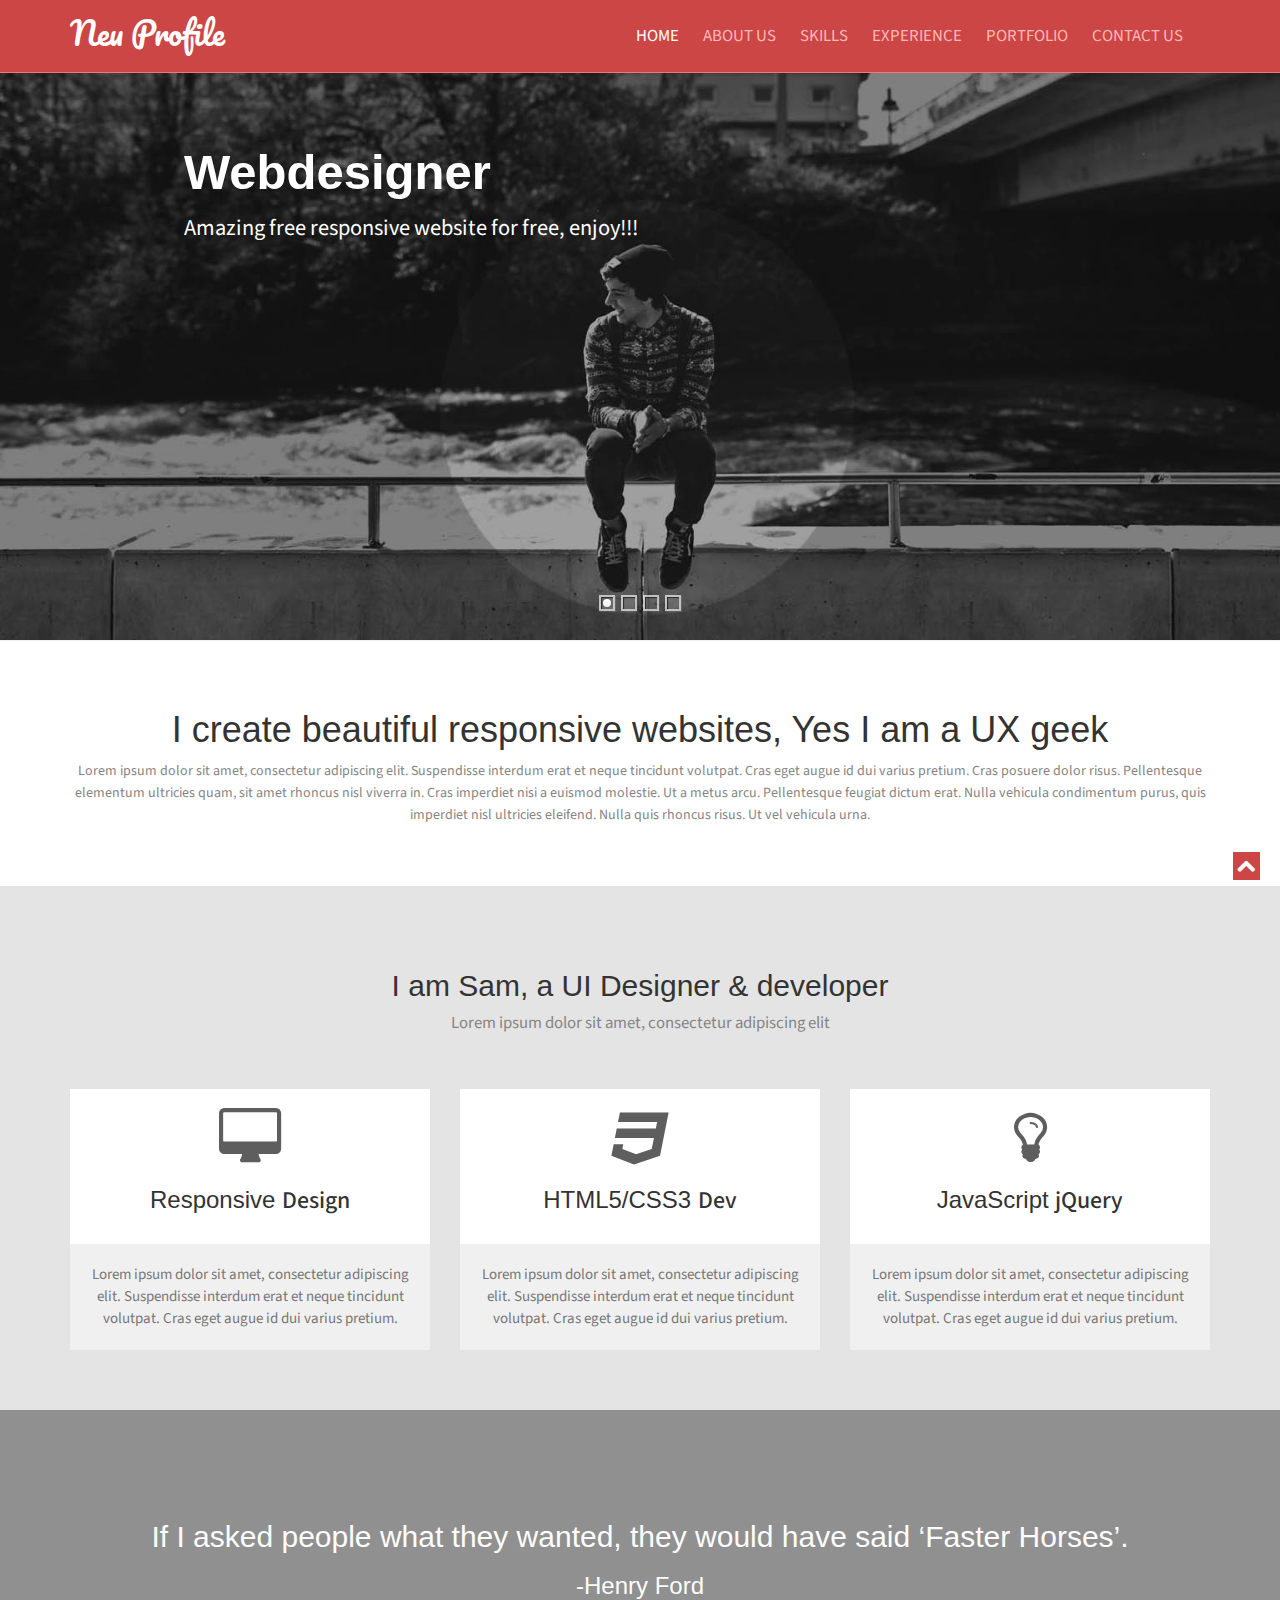
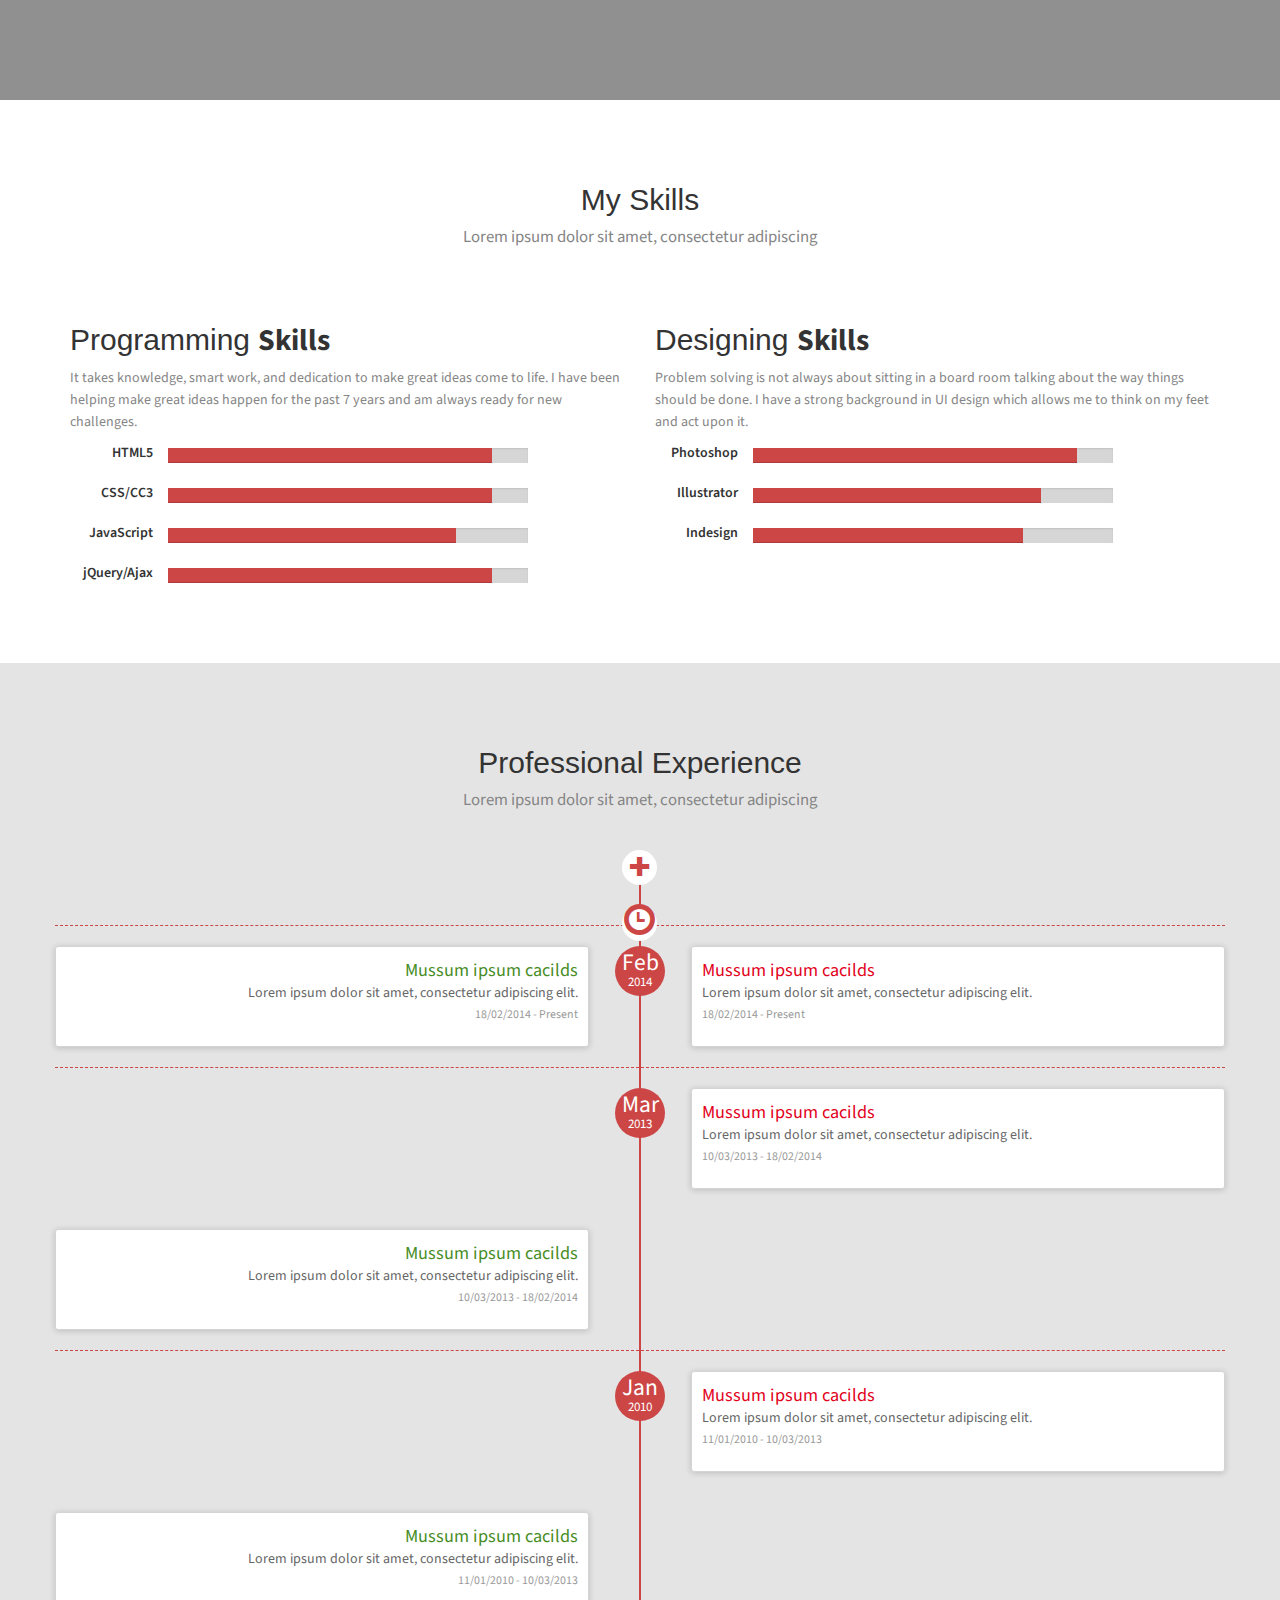
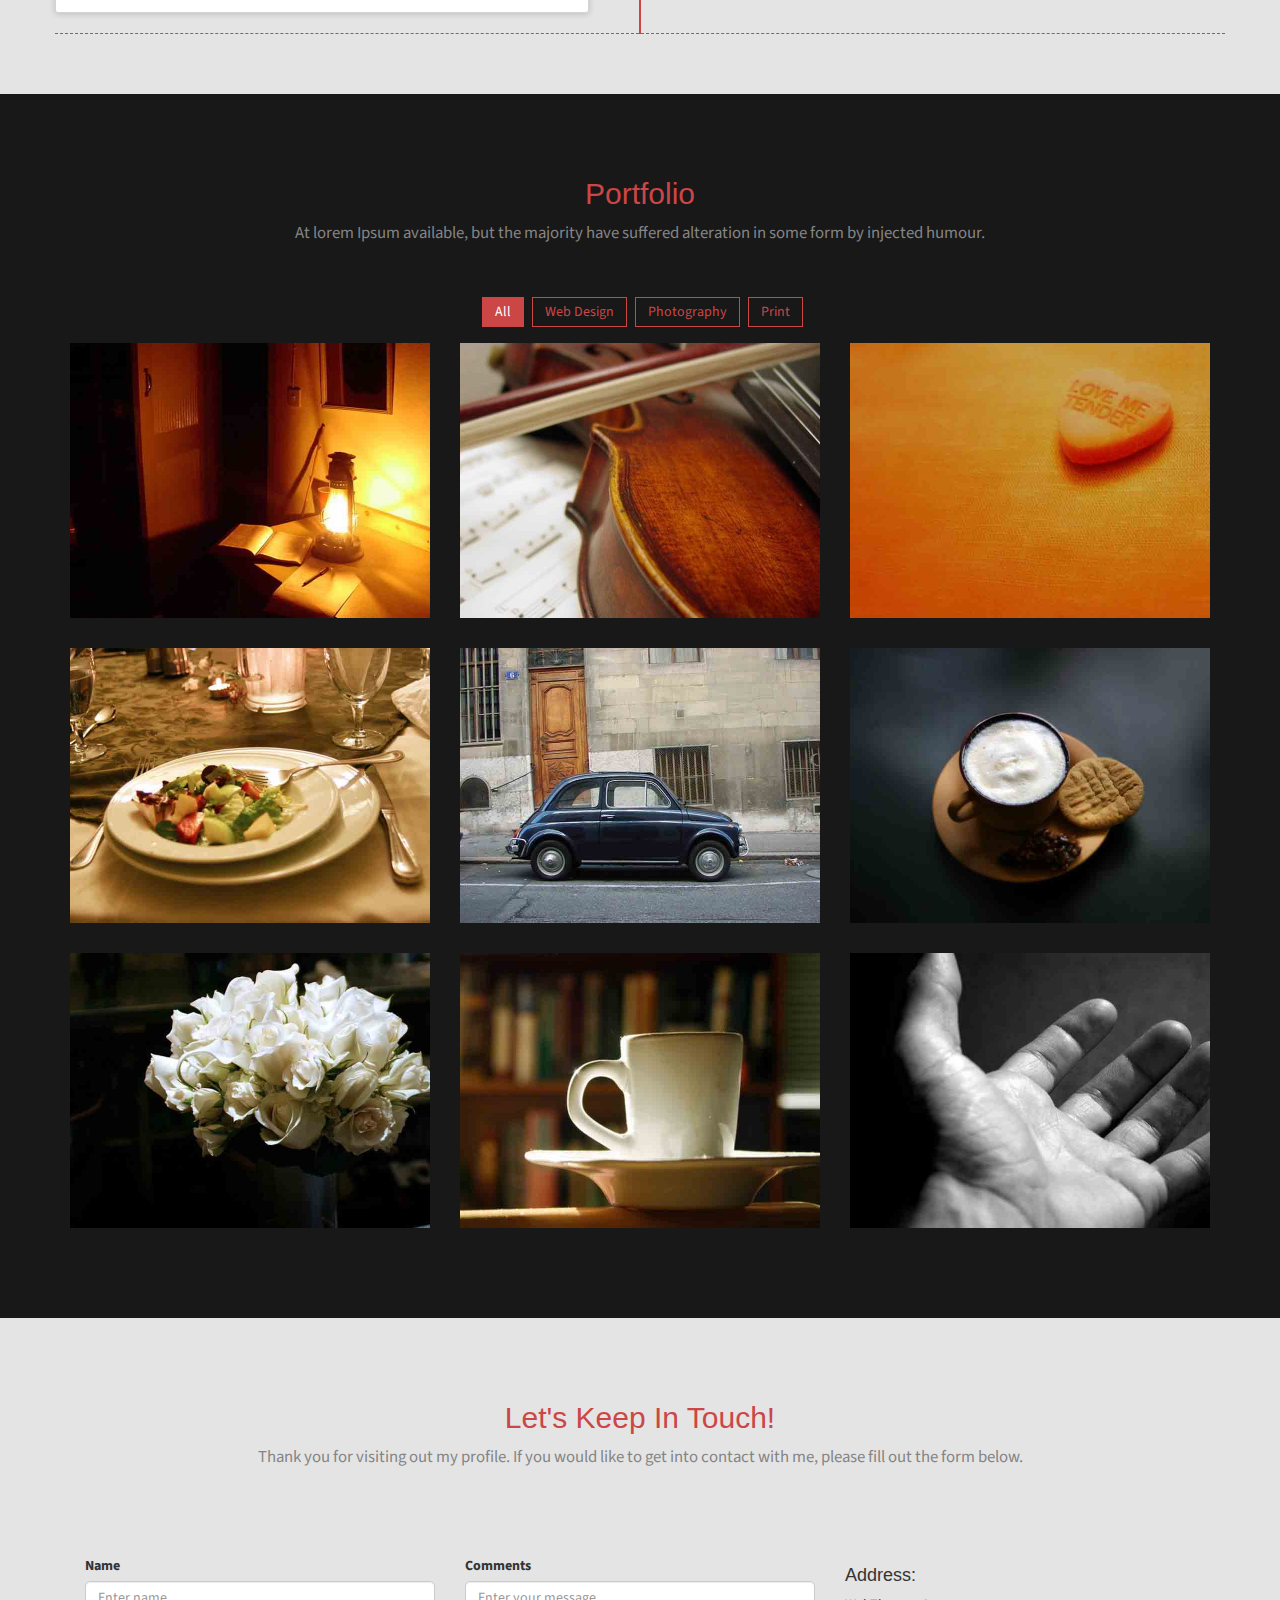
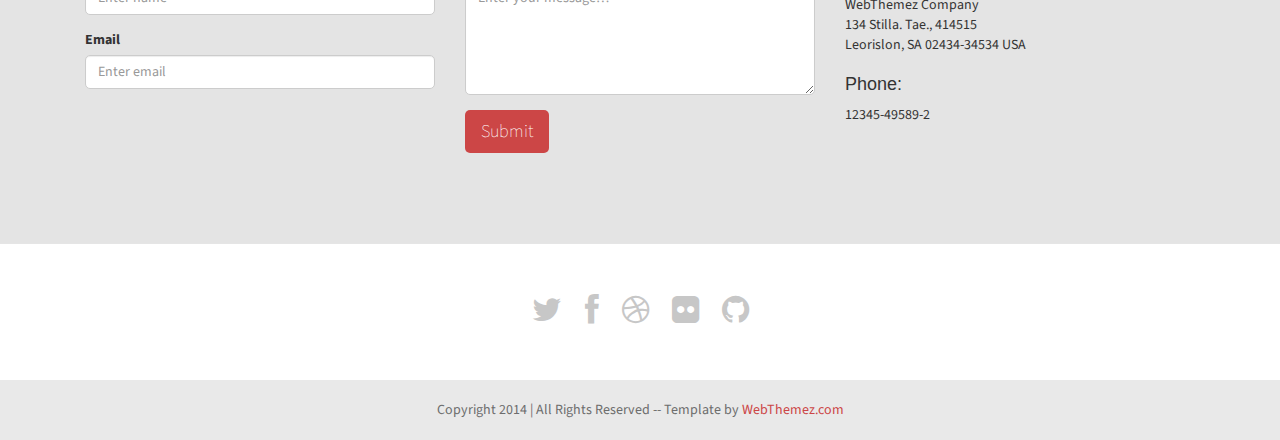
==== index.html @ 1afbc5fb "Initial Commit" ====
<!doctype html>
<!--[if IE 7 ]>    <html lang="en-gb" class="isie ie7 oldie no-js"> <![endif]-->
<!--[if IE 8 ]>    <html lang="en-gb" class="isie ie8 oldie no-js"> <![endif]-->
<!--[if IE 9 ]>    <html lang="en-gb" class="isie ie9 no-js"> <![endif]-->
<!--[if (gt IE 9)|!(IE)]><!-->
<html lang="en-gb" class="no-js">
<!--<![endif]-->
<head>
    <meta charset="utf-8">
    <meta name="viewport" content="width=device-width, initial-scale=1, maximum-scale=1">
    <!--[if lt IE 9]> 
    <meta http-equiv="X-UA-Compatible" content="IE=edge,chrome=1">
    <![endif]-->
    <title>Neu Profile - Single page website</title>
    <meta name="description" content="">
    <meta name="author" content="WebThemez">
    <!--[if lt IE 9]>
        <script src="http://html5shim.googlecode.com/svn/trunk/html5.js"></script>
    <![endif]-->
    <!--[if lte IE 8]>
		<script type="text/javascript" src="http://explorercanvas.googlecode.com/svn/trunk/excanvas.js"></script>
	<![endif]-->
    <link rel="stylesheet" href="css/bootstrap.min.css" />
    <link rel="stylesheet" type="text/css" href="css/isotope.css" media="screen" />
    <link rel="stylesheet" href="js/fancybox/jquery.fancybox.css" type="text/css" media="screen" />
    <link rel="stylesheet" type="text/css" href="css/da-slider.css" />
    <!-- Owl Carousel Assets -->
    <link href="js/owl-carousel/owl.carousel.css" rel="stylesheet">
    <link rel="stylesheet" href="css/styles.css" />
    <!-- Font Awesome -->
    <link href="font/css/font-awesome.min.css" rel="stylesheet">
</head>

<body>
    <header class="header">
        <div class="container">
            <nav class="navbar navbar-inverse" role="navigation">
                <div class="navbar-header">
                    <button type="button" id="nav-toggle" class="navbar-toggle" data-toggle="collapse" data-target="#main-nav">
                        <span class="sr-only">Toggle navigation</span>
                        <span class="icon-bar"></span>
                        <span class="icon-bar"></span>
                        <span class="icon-bar"></span>
                    </button>
                    <a href="#" class="navbar-brand scroll-top logo"><b>Neu Profile</b></a>
                </div>
                <!--/.navbar-header-->
                <div id="main-nav" class="collapse navbar-collapse">
                    <ul class="nav navbar-nav" id="mainNav">
                        <li class="active"><a href="#home" class="scroll-link">Home</a></li>
                        <li><a href="#aboutUs" class="scroll-link">About Us</a></li>
                        <li><a href="#skills" class="scroll-link">Skills</a></li>
                        <li><a href="#experience" class="scroll-link">Experience</a></li>
                        <li><a href="#portfolio" class="scroll-link">Portfolio</a></li>
                        <li><a href="#contactUs" class="scroll-link">Contact Us</a></li>
                    </ul>
                </div>
                <!--/.navbar-collapse-->
            </nav>
            <!--/.navbar-->
        </div>
        <!--/.container-->
    </header>
    <!--/.header-->
    <div id="#top"></div>
    <section id="home">
        <div class="banner-container">
            <img src="images/banner-bg.jpg" alt="banner" />
            <div class="container banner-content">
                <div id="da-slider" class="da-slider">
                    <div class="da-slide">
                        <h2>Webdesigner</h2>
                        <p>Amazing free responsive website for free, enjoy!!!</p>
                        <div class="da-img"></div>
                    </div>
                    <div class="da-slide">
                        <h2>UX/UI Developer</h2>
                        <p>I develop website using Bootstrap front-end framework..</p>
                        <div class="da-img"></div>
                    </div>
                    <div class="da-slide">
                        <h2>HTML5/CSS3</h2>
                        <p>HTML5 is a markup language used for structuring and presenting Web.</p>
                        <div class="da-img"></div>
                    </div>
                    <div class="da-slide">
                        <h2>JavaScript/jQuery</h2>
                        <p>jQuery: Write Less, Do More...</p>
                        <div class="da-img"></div>
                    </div>
				<!--  <nav class="da-arrows">
                        <span class="da-arrows-prev"></span>
                        <span class="da-arrows-next"></span>
                    </nav> -->
                </div>
            </div>
        </div>
    </section>
    <section id="introText">
        <div class="container">
            <div class="text-center">
            <h1>I create beautiful responsive websites, Yes I am a UX geek</h1>
              <p>Lorem ipsum dolor sit amet, consectetur adipiscing elit. Suspendisse interdum erat et neque tincidunt volutpat. Cras eget augue id dui varius pretium. Cras posuere dolor risus. Pellentesque elementum ultricies quam, sit amet rhoncus nisl viverra in. Cras imperdiet nisi a euismod molestie. Ut a metus arcu. Pellentesque feugiat dictum erat. Nulla vehicula condimentum purus, quis imperdiet nisl ultricies eleifend. Nulla quis rhoncus risus. Ut vel vehicula urna.</p>
            </div>
        </div>

    </section>
    <!--About-->
    <section id="aboutUs" class="secPad">
        <div class="container">
            <div class="heading text-center">
                <!-- Heading -->
                <h2>I am Sam, a UI Designer & developer</h2>
                <p>Lorem ipsum dolor sit amet, consectetur adipiscing elit</p>
            </div>
            <div class="row">
                <!-- item -->
                <div class="col-md-4 text-center tileBox">
                   <div class="txtHead"> <i class="fa fa-desktop"></i>
                    <h3>Responsive <span class="id-color">Design</span></h3></div>
                    <p>Lorem ipsum dolor sit amet, consectetur adipiscing elit. Suspendisse interdum erat et neque tincidunt volutpat. Cras eget augue id dui varius pretium.</p>
                </div>
                <!-- end: -->

                <!-- item -->
                <div class="col-md-4 text-center tileBox">
                    <div class="txtHead"><i class="fa fa-css3"></i>
                    <h3>HTML5/CSS3 <span class="id-color">Dev</span></h3></div>
                    <p>Lorem ipsum dolor sit amet, consectetur adipiscing elit. Suspendisse interdum erat et neque tincidunt volutpat. Cras eget augue id dui varius pretium.</p>
                </div>
                <!-- end: -->

                <!-- item -->
                <div class="col-md-4 text-center tileBox">
                    <div class="txtHead"><i class="fa fa-lightbulb-o"></i>
                    <h3>JavaScript <span class="id-color">jQuery</span></h3></div>
                    <p>Lorem ipsum dolor sit amet, consectetur adipiscing elit. Suspendisse interdum erat et neque tincidunt volutpat. Cras eget augue id dui varius pretium.</p>
                </div>
                <!-- end: -->
            </div>
        </div>
    </section>
    <!--Quote-->
    <section id="quote" class="bg-parlex">
        <div class="parlex-back">
            <div class="container secPad text-center">
				<h2>If I asked people what they wanted, they would have said ‘Faster Horses’.</h2><h3>-Henry Ford</h3>
            </div>
            <!--/.container-->
        </div>
    </section>
    
    <!--Skills-->
    <section id="skills" class="secPad white">
    	<div class="container">
        <div class="heading text-center">
                <!-- Heading -->
                <h2>My Skills</h2>
                <p>Lorem ipsum dolor sit amet, consectetur adipiscing</p>
            </div>
        	<div class="row">
                <div class="col-sm-6">
                    <h2>Programming <strong>Skills</strong></h2>
                    <p class="mrgBtm20">
                        It takes knowledge, smart work, and dedication to make great ideas come to life. I have been helping make great ideas happen for the past 7 years and am always ready for new challenges.
                
                    </p>
                    <div class="row">
                        <div class="col-md-2 skilltitle">HTML5</div>
                        <div class="col-md-8">
                            <div class="progress">
                                <div class="progress-bar" role="progressbar" aria-valuenow="90" aria-valuemin="0" aria-valuemax="100" style="width: 90%;">
                                    <span class="sr-only">90% Complete</span>
                                </div>
                            </div>
                        </div>
                    </div>
                    <div class="row">
                        <div class="col-md-2 skilltitle">CSS/CC3</div>
                        <div class="col-md-8">
                            <div class="progress">
                                <div class="progress-bar" role="progressbar" aria-valuenow="90" aria-valuemin="0" aria-valuemax="100" style="width: 90%;">
                                    <span class="sr-only">90% Complete</span>
                                </div>
                            </div>
                        </div>
                    </div>
                    <div class="row">
                        <div class="col-md-2 skilltitle">JavaScript</div>
                        <div class="col-md-8">
                            <div class="progress">
                                <div class="progress-bar" role="progressbar" aria-valuenow="80" aria-valuemin="0" aria-valuemax="100" style="width: 80%;">
                                    <span class="sr-only">80% Complete</span>
                                </div>
                            </div>
                        </div>
                    </div>
                    <div class="row">
                        <div class="col-md-2 skilltitle">jQuery/Ajax</div>
                        <div class="col-md-8">
                            <div class="progress">
                                <div class="progress-bar" role="progressbar" aria-valuenow="90" aria-valuemin="0" aria-valuemax="100" style="width: 90%;">
                                    <span class="sr-only">90% Complete</span>
                                </div>
                            </div>
                        </div>
                    </div>      
                </div>
                <div class="col-sm-6">
                    <h2>Designing <strong>Skills</strong></h2>
                    <p class="mrgBtm20">
                        Problem solving is not always about sitting in a board room talking about the way things should be done. I have a strong background in UI design which allows me to think on my feet and act upon it.
                
                    </p>
                    <div class="row">
                        <div class="col-md-2 skilltitle">Photoshop</div>
                        <div class="col-md-8">
                            <div class="progress">
                                <div class="progress-bar" role="progressbar" aria-valuenow="90" aria-valuemin="0" aria-valuemax="100" style="width: 90%;">
                                    <span class="sr-only">90% Complete</span>
                                </div>
                            </div>
                        </div>
                    </div>
                    <div class="row">
                        <div class="col-md-2 skilltitle">Illustrator</div>
                        <div class="col-md-8">
                            <div class="progress">
                                <div class="progress-bar" role="progressbar" aria-valuenow="80" aria-valuemin="0" aria-valuemax="100" style="width: 80%;">
                                    <span class="sr-only">80% Complete</span>
                                </div>
                            </div>
                        </div>
                    </div>
                    <div class="row">
                        <div class="col-md-2 skilltitle">Indesign</div>
                        <div class="col-md-8">
                            <div class="progress">
                                <div class="progress-bar" role="progressbar" aria-valuenow="75" aria-valuemin="0" aria-valuemax="100" style="width: 75%;">
                                    <span class="sr-only">75% Complete</span>
                                </div>
                            </div>
                        </div>
                    </div>
                </div>
            </div>
        </div>        
    </section>
    
    <!--Experience-->
    <section id="experience" class="secPad">
    	<div class="container">     
           <div class="heading text-center">
                <!-- Heading -->
                <h2>Professional Experience</h2>
                <p>Lorem ipsum dolor sit amet, consectetur adipiscing</p>
            </div>
        <div id="timeline"><div class="row timeline-movement timeline-movement-top">
        <div class="timeline-badge timeline-future-movement">
            <a href="#">
                <span class="glyphicon glyphicon-plus"></span>
            </a>
        </div>
        <div class="timeline-badge timeline-filter-movement">
            <a href="#">
                <span class="glyphicon glyphicon-time"></span>
            </a>
        </div>
    
    </div>
    <div class="row timeline-movement">
    
        <div class="timeline-badge">
            <span class="timeline-balloon-date-day">Feb</span>
            <span class="timeline-balloon-date-month">2014</span>
        </div>
    
    
        <div class="col-sm-6  timeline-item">
            <div class="row">
                <div class="col-sm-11">
                    <div class="timeline-panel credits">
                        <ul class="timeline-panel-ul">
                            <li><span class="importo">Mussum ipsum cacilds</span></li>
                            <li><span class="causale">Lorem ipsum dolor sit amet, consectetur adipiscing elit. </span> </li>
                            <li><p><small class="text-muted"> 18/02/2014 - Present</small></p> </li>
                        </ul>
                    </div>
    
                </div>
            </div>
        </div>
    
        <div class="col-sm-6  timeline-item">
            <div class="row">
                <div class="col-sm-offset-1 col-sm-11">
                    <div class="timeline-panel debits">
                        <ul class="timeline-panel-ul">
                            <li><span class="importo">Mussum ipsum cacilds</span></li>
                            <li><span class="causale">Lorem ipsum dolor sit amet, consectetur adipiscing elit. </span> </li>
                            <li><p><small class="text-muted"> 18/02/2014 - Present</small></p> </li>
                        </ul>
                    </div>
    
                </div>
            </div>
        </div>
    </div>
    
    <!--due -->
    
    <div class="row timeline-movement">
    
    
        <div class="timeline-badge">
            <span class="timeline-balloon-date-day">Mar</span>
            <span class="timeline-balloon-date-month">2013</span>
        </div>
    
        <div class="col-sm-offset-6 col-sm-6  timeline-item">
            <div class="row">
                <div class="col-sm-offset-1 col-sm-11">
                    <div class="timeline-panel debits">
                        <ul class="timeline-panel-ul">
                            <li><span class="importo">Mussum ipsum cacilds</span></li>
                            <li><span class="causale">Lorem ipsum dolor sit amet, consectetur adipiscing elit. </span> </li>
                            <li><p><small class="text-muted"> 10/03/2013 - 18/02/2014</small></p> </li>
                        </ul>
                    </div>
    
                </div>
            </div>
        </div>
    
        <div class="col-sm-6  timeline-item">
            <div class="row">
                <div class="col-sm-11">
                    <div class="timeline-panel credits">
                        <ul class="timeline-panel-ul">
                            <li><span class="importo">Mussum ipsum cacilds</span></li>
                            <li><span class="causale">Lorem ipsum dolor sit amet, consectetur adipiscing elit. </span> </li>
                            <li><p><small class="text-muted"> 10/03/2013 - 18/02/2014</small></p> </li>
                        </ul>
                    </div>
    
                </div>
            </div>
        </div>
    
    
    </div>
    <div class="row timeline-movement">
    
    
        <div class="timeline-badge">
            <span class="timeline-balloon-date-day">Jan</span>
            <span class="timeline-balloon-date-month">2010</span>
        </div>
    
        <div class="col-sm-offset-6 col-sm-6  timeline-item">
            <div class="row">
                <div class="col-sm-offset-1 col-sm-11">
                    <div class="timeline-panel debits">
                        <ul class="timeline-panel-ul">
                            <li><span class="importo">Mussum ipsum cacilds</span></li>
                            <li><span class="causale">Lorem ipsum dolor sit amet, consectetur adipiscing elit. </span> </li>
                            <li><p><small class="text-muted"> 11/01/2010 - 10/03/2013</small></p> </li>
                        </ul>
                    </div>
    
                </div>
            </div>
        </div>
    
        <div class="col-sm-6  timeline-item">
            <div class="row">
                <div class="col-sm-11">
                    <div class="timeline-panel credits">
                        <ul class="timeline-panel-ul">
                            <li><span class="importo">Mussum ipsum cacilds</span></li>
                            <li><span class="causale">Lorem ipsum dolor sit amet, consectetur adipiscing elit. </span> </li>
                            <li><p><small class="text-muted"> 11/01/2010 - 10/03/2013</small></p> </li>
                        </ul>
                    </div>
    
                </div>
            </div>
        </div>
    
    
    </div>
    </div>
    </div>
    
    </section>
    
  
   <!--Portfolio-->
    <section id="portfolio" class="page-section section appear clearfix secPad">
        <div class="container">

            <div class="heading text-center">
                <!-- Heading -->
                <h2>Portfolio</h2>
                <p>At lorem Ipsum available, but the majority have suffered alteration in some form by injected humour.</p>
            </div>

            <div class="row">
                <nav id="filter" class="col-md-12 text-center">
                    <ul>
                        <li><a href="#" class="current btn-theme btn-small" data-filter="*">All</a></li>
                        <li><a href="#" class="btn-theme btn-small" data-filter=".webdesign">Web Design</a></li>
                        <li><a href="#" class="btn-theme btn-small" data-filter=".photography">Photography</a></li>
                        <li><a href="#" class="btn-theme btn-small" data-filter=".print">Print</a></li>
                    </ul>
                </nav>
                <div class="col-md-12">
                    <div class="row">
                        <div class="portfolio-items isotopeWrapper clearfix" id="3">

                            <article class="col-sm-4 isotopeItem webdesign">
                                <div class="portfolio-item">
                                    <img src="images/portfolio/img1.jpg" alt="" />
                                    <div class="portfolio-desc align-center">
                                        <div class="folio-info">
                                            <a href="images/portfolio/img1.jpg" class="fancybox">
                                                <h5>Project Name</h5>
                                                <i class="fa fa-arrows-alt fa-2x"></i></a>
                                        </div>
                                    </div>
                                </div>
                            </article>

                            <article class="col-sm-4 isotopeItem photography">
                                <div class="portfolio-item">
                                    <img src="images/portfolio/img2.jpg" alt="" />
                                    <div class="portfolio-desc align-center">
                                        <div class="folio-info">
                                            <a href="images/portfolio/img2.jpg" class="fancybox">
                                                <h5>Project Name</h5>
                                                <i class="fa fa-arrows-alt fa-2x"></i></a>
                                        </div>
                                    </div>
                                </div>
                            </article>


                            <article class="col-sm-4 isotopeItem photography">
                                <div class="portfolio-item">
                                    <img src="images/portfolio/img3.jpg" alt="" />
                                    <div class="portfolio-desc align-center">
                                        <div class="folio-info">
                                            <a href="images/portfolio/img3.jpg" class="fancybox">
                                                <h5>Project Name</h5>
                                                <i class="fa fa-arrows-alt fa-2x"></i></a>
                                        </div>
                                    </div>
                                </div>
                            </article>

                            <article class="col-sm-4 isotopeItem print">
                                <div class="portfolio-item">
                                    <img src="images/portfolio/img4.jpg" alt="" />
                                    <div class="portfolio-desc align-center">
                                        <div class="folio-info">
                                            <a href="images/portfolio/img4.jpg" class="fancybox">
                                                <h5>Project Name</h5>
                                                <i class="fa fa-arrows-alt fa-2x"></i></a>
                                        </div>
                                    </div>
                                </div>
                            </article>

                            <article class="col-sm-4 isotopeItem photography">
                                <div class="portfolio-item">
                                    <img src="images/portfolio/img5.jpg" alt="" />
                                    <div class="portfolio-desc align-center">
                                        <div class="folio-info">
                                            <a href="images/portfolio/img5.jpg" class="fancybox">
                                                <h5>Project Name</h5>
                                                <i class="fa fa-arrows-alt fa-2x"></i></a>
                                        </div>
                                    </div>
                                </div>
                            </article>

                            <article class="col-sm-4 isotopeItem webdesign">
                                <div class="portfolio-item">
                                    <img src="images/portfolio/img6.jpg" alt="" />
                                    <div class="portfolio-desc align-center">
                                        <div class="folio-info">
                                            <a href="images/portfolio/img6.jpg" class="fancybox">
                                                <h5>Project Name</h5>
                                                <i class="fa fa-arrows-alt fa-2x"></i></a>
                                        </div>
                                    </div>
                                </div>
                            </article>

                            <article class="col-sm-4 isotopeItem print">
                                <div class="portfolio-item">
                                    <img src="images/portfolio/img7.jpg" alt="" />
                                    <div class="portfolio-desc align-center">
                                        <div class="folio-info">
                                            <a href="images/portfolio/img7.jpg" class="fancybox">
                                                <h5>Project Name</h5>
                                                <i class="fa fa-arrows-alt fa-2x"></i></a>
                                        </div>
                                    </div>
                                </div>
                            </article>

                            <article class="col-sm-4 isotopeItem photography">
                                <div class="portfolio-item">
                                    <img src="images/portfolio/img8.jpg" alt="" />
                                    <div class="portfolio-desc align-center">
                                        <div class="folio-info">
                                            <a href="images/portfolio/img8.jpg" class="fancybox">
                                                <h5>Project Name</h5>
                                                <i class="fa fa-arrows-alt fa-2x"></i></a>
                                        </div>
                                    </div>
                                </div>
                            </article>

                            <article class="col-sm-4 isotopeItem print">
                                <div class="portfolio-item">
                                    <img src="images/portfolio/img9.jpg" alt="" />
                                    <div class="portfolio-desc align-center">
                                        <div class="folio-info">
                                            <a href="images/portfolio/img9.jpg" class="fancybox">
                                                <h5>Project Name</h5>
                                                <i class="fa fa-arrows-alt fa-2x"></i></a>
                                        </div>
                                    </div>
                                </div>
                            </article>
                        </div>

                    </div>


                </div>
            </div>

        </div>
    </section>

	<!--Contact -->
    <section id="contactUs" class="page-section secPad">
        <div class="container">

            <div class="row">
                <div class="heading text-center">
                    <!-- Heading -->
                    <h2>Let's Keep In Touch!</h2>
                    <p>Thank you for visiting out my profile. If you would like to get into contact with me, please fill out the form below.</p>
                </div>
            </div>

            <div class="row mrgn30">

                <form method="post" action="" id="contactfrm" role="form">

                    <div class="col-sm-4">
                        <div class="form-group">
                            <label for="name">Name</label>
                            <input type="text" class="form-control" name="name" id="name" placeholder="Enter name" title="Please enter your name (at least 2 characters)">
                        </div>
                        <div class="form-group">
                            <label for="email">Email</label>
                            <input type="email" class="form-control" name="email" id="email" placeholder="Enter email" title="Please enter a valid email address">
                        </div>
                    </div>
                    <div class="col-sm-4">
                        <div class="form-group">
                            <label for="comments">Comments</label>
                            <textarea name="comment" class="form-control" id="comments" cols="3" rows="5" placeholder="Enter your message…" title="Please enter your message (at least 10 characters)"></textarea>
                        </div>
                        <button name="submit" type="submit" class="btn btn-lg btn-primary" id="submit">Submit</button>
                        <div class="result"></div>
                    </div>
                </form>
                <div class="col-sm-4">
                    <h4>Address:</h4>
                    <address>
                        WebThemez Company<br>
                        134 Stilla. Tae., 414515<br>
                        Leorislon, SA 02434-34534 USA
                        <br>
                    </address>
                    <h4>Phone:</h4>
                    <address>
                        12345-49589-2<br>
                    </address>
                </div>
            </div>
        </div>
        <!--/.container-->
    </section>
    <footer>
        <div class="container">
            <div class="social text-center">
                <a href="#"><i class="fa fa-twitter"></i></a>
                <a href="#"><i class="fa fa-facebook"></i></a>
                <a href="#"><i class="fa fa-dribbble"></i></a>
                <a href="#"><i class="fa fa-flickr"></i></a>
                <a href="#"><i class="fa fa-github"></i></a>
            </div>

            <div class="clear"></div>
            <!--CLEAR FLOATS-->
        </div>
    </footer>
    <!--/.page-section-->
    <section class="copyright">
        <div class="container">
            <div class="row">
                <div class="col-sm-12 text-center">
                    Copyright 2014 | All Rights Reserved  -- Template by <a href="http://webThemez.com">WebThemez.com</a>
                </div>
            </div>
            <!-- / .row -->
        </div>
    </section>
    <a href="#top" class="topHome"><i class="fa fa-chevron-up fa-2x"></i></a>

    <!--[if lte IE 8]><script src="//ajax.googleapis.com/ajax/libs/jquery/1.11.0/jquery.min.js"></script><![endif]-->
    <script src="js/modernizr-latest.js"></script>
    <script src="js/jquery-1.8.2.min.js" type="text/javascript"></script>
    <script src="js/bootstrap.min.js" type="text/javascript"></script>
    <script src="js/jquery.isotope.min.js" type="text/javascript"></script>
    <script src="js/fancybox/jquery.fancybox.pack.js" type="text/javascript"></script>
    <script src="js/jquery.nav.js" type="text/javascript"></script>
    <script src="js/jquery.cslider.js" type="text/javascript"></script>
    <script src="js/custom.js" type="text/javascript"></script>
    <script src="js/owl-carousel/owl.carousel.js"></script>
</body>
</html>
---- css/isotope.css ----
/* Start: Recommended Isotope styles */

/**** Isotope Filtering ****/

.isotope-item {
  z-index: 2;
}

.isotope-hidden.isotope-item {
  pointer-events: none;
  z-index: 1;
}

/**** Isotope CSS3 transitions ****/

.isotope,
.isotope .isotope-item {
  -webkit-transition-duration: 0.8s;
     -moz-transition-duration: 0.8s;
      -ms-transition-duration: 0.8s;
       -o-transition-duration: 0.8s;
          transition-duration: 0.8s;
}

.isotope {
  -webkit-transition-property: height, width;
     -moz-transition-property: height, width;
      -ms-transition-property: height, width;
       -o-transition-property: height, width;
          transition-property: height, width;
}

.isotope .isotope-item {
  -webkit-transition-property: -webkit-transform, opacity;
     -moz-transition-property:    -moz-transform, opacity;
      -ms-transition-property:     -ms-transform, opacity;
       -o-transition-property:         top, left, opacity;
          transition-property:         transform, opacity;
}

/**** disabling Isotope CSS3 transitions ****/

.isotope.no-transition,
.isotope.no-transition .isotope-item,
.isotope .isotope-item.no-transition {
  -webkit-transition-duration: 0s;
     -moz-transition-duration: 0s;
      -ms-transition-duration: 0s;
       -o-transition-duration: 0s;
          transition-duration: 0s;
}

/* End: Recommended Isotope styles */



/* disable CSS transitions for containers with infinite scrolling*/
.isotope.infinite-scrolling {
  -webkit-transition: none;
     -moz-transition: none;
      -ms-transition: none;
       -o-transition: none;
          transition: none;
}



/**** Isotope styles ****/

/* required for containers to inherit vertical size from window */
/*html,
body {
  height: 100%;
}*/

#container {
  border: 1px solid #666;
  padding: 5px;
  margin-bottom: 20px;
}

.element {
  width: 110px;
  height: 110px;
  margin: 5px;
  float: left;
  overflow: hidden;
  position: relative;
  background: #888;
  color: #222;
  -webkit-border-top-right-radius: 1.2em;
      -moz-border-radius-topright: 1.2em;
          border-top-right-radius: 1.2em;
}

.element.alkali          { background: #F00; background: hsl(   0, 100%, 50%); }
.element.alkaline-earth  { background: #F80; background: hsl(  36, 100%, 50%); }
.element.lanthanoid      { background: #FF0; background: hsl(  72, 100%, 50%); }
.element.actinoid        { background: #0F0; background: hsl( 108, 100%, 50%); }
.element.transition      { background: #0F8; background: hsl( 144, 100%, 50%); }
.element.post-transition { background: #0FF; background: hsl( 180, 100%, 50%); }
.element.metalloid       { background: #08F; background: hsl( 216, 100%, 50%); }
.element.other.nonmetal  { background: #00F; background: hsl( 252, 100%, 50%); }
.element.halogen         { background: #F0F; background: hsl( 288, 100%, 50%); }
.element.noble-gas       { background: #F08; background: hsl( 324, 100%, 50%); }


.element * {
  position: absolute;
  margin: 0;
}

.element .symbol {
  left: 0.2em;
  top: 0.4em;
  font-size: 3.8em;
  line-height: 1.0em;
  color: #FFF;
}
.element.large .symbol {
  font-size: 4.5em;
}

.element.fake .symbol {
  color: #000;
}

.element .name {
  left: 0.5em;
  bottom: 1.6em;
  font-size: 1.05em;
}

.element .weight {
  font-size: 0.9em;
  left: 0.5em;
  bottom: 0.5em;
}

.element .number {
  font-size: 1.25em;
  font-weight: bold;
  color: hsla(0,0%,0%,.5);
  right: 0.5em;
  top: 0.5em;
}

.variable-sizes .element.width2 { width: 230px; }

.variable-sizes .element.height2 { height: 230px; }

.variable-sizes .element.width2.height2 {
  font-size: 2.0em;
}

.element.large,
.variable-sizes .element.large,
.variable-sizes .element.large.width2.height2 {
  font-size: 3.0em;
  width: 350px;
  height: 350px;
  z-index: 100;
}

.clickable .element:hover {
  cursor: pointer;
}

.clickable .element:hover h3 {
  text-shadow:
    0 0 10px white,
    0 0 10px white
  ;
}

.clickable .element:hover h2 {
  color: white;
}
---- css/da-slider.css ----
.da-slider{
	width: 100%;
	min-width: 520px;
	height: 500px;
	position: relative;
	margin: 4% auto;
	overflow: hidden;
	/*background: transparent url(../images/waves.gif) repeat 0% 0%;
	border-top: 8px solid #efc34a;
	border-bottom: 8px solid #efc34a;
	box-shadow: 0px 1px 1px rgba(0,0,0,0.2), 0px -2px 1px #fff;*/ 
	-webkit-transition: background-position 1s ease-out 0.3s;
	-moz-transition: background-position 1s ease-out 0.3s;
	-o-transition: background-position 1s ease-out 0.3s;
	-ms-transition: background-position 1s ease-out 0.3s;
	transition: background-position 1s ease-out 0.3s;
}
.da-slide{
	position: absolute;
	width: 100%;
	height: 100%;
	top: 0px;
	left: 0px; 
	text-align: left;
}
.da-slide-current{
	z-index: 1000;
}
.da-slider-fb .da-slide{
	left: 100%;
}
.da-slider-fb  .da-slide.da-slide-current{
	left: 0px;
}
.da-slide h2,
.da-slide p,
.da-slide .da-link,
.da-slide .da-img{
	position: absolute;
	opacity: 0;
	left: 110%;
}
.da-slider-fb .da-slide h2,
.da-slider-fb .da-slide p,
.da-slider-fb .da-slide .da-link{
	left: 10%;
	opacity: 1;
}
.da-slider-fb .da-slide .da-img{
	left: 60%;
	opacity: 1;
}
.da-slide h2{
	color: #fff;
	font-size: 66px;
	width: 50%;
	top: 60px;
	white-space: nowrap;
	z-index: 10;
	text-shadow: 1px 1px 1px rgba(0,0,0,0.1); 
	font-weight: 700;
}
.da-slide p{
	width: 45%;
	top: 155px;
	color: #916c05;
	font-size: 18px;
	line-height: 26px;
	height: 80px;
	overflow: hidden;
	font-style: italic;
	font-weight: 400;
	font-style: italic;
}
.da-slide .da-img{
	text-align: center;
	width: 30%;
	top: 70px;
	height: 256px;
	line-height: 320px;
	left: 110%; /*60%*/
}
.da-slide .da-link{
	top: 270px; /*depends on p height*/
	color: #fff;
	text-shadow: 1px 1px 1px rgba(0,0,0,0.2);
	border: 3px solid rgba(255,255,255,0.8);
	padding: 2px 20px 0px;
	font-size: 16px;
	line-height: 30px;
	width: auto;
	text-align: center;
	background: rgba(255,255,255,0.2);
}
.da-slide .da-link:hover{
	background: rgba(255,255,255,0.3);
}
.da-dots{
	width: 100%;
	position: absolute;
	text-align: center;
	left: 0px;
	bottom: 20px;
	z-index: 2000;
	-moz-user-select: none;
	-webkit-user-select: none;
}
.da-dots span{
	display: inline-block;
	position: relative;
	width: 12px;
	height: 12px;
	border-radius: 50%;
	background: #fb6c00;
	margin: 3px;
	cursor: pointer;
	box-shadow: 
		1px 1px 1px rgba(0,0,0,0.1) inset, 
		1px 1px 1px rgba(255,255,255,0.1);
}
.da-dots span.da-dots-current:after{
	content: '';
	width: 8px;
	height: 8px;
	position: absolute;
	top: 2px;
	left: 2px;
	border-radius: 50%;
	background: rgb(255,255,255);
	background: -moz-linear-gradient(top, rgba(255,255,255,1) 0%, rgba(246,246,246,1) 47%, rgba(237,237,237,1) 100%);
	background: -webkit-gradient(linear, left top, left bottom, color-stop(0%,rgba(255,255,255,1)), color-stop(47%,rgba(246,246,246,1)), color-stop(100%,rgba(237,237,237,1)));
	background: -webkit-linear-gradient(top, rgba(255,255,255,1) 0%,rgba(246,246,246,1) 47%,rgba(237,237,237,1) 100%);
	background: -o-linear-gradient(top, rgba(255,255,255,1) 0%,rgba(246,246,246,1) 47%,rgba(237,237,237,1) 100%);
	background: -ms-linear-gradient(top, rgba(255,255,255,1) 0%,rgba(246,246,246,1) 47%,rgba(237,237,237,1) 100%);
	background: linear-gradient(top, rgba(255,255,255,1) 0%,rgba(246,246,246,1) 47%,rgba(237,237,237,1) 100%);
	filter: progid:DXImageTransform.Microsoft.gradient( startColorstr='#ffffff', endColorstr='#ededed',GradientType=0 );
}
.da-arrows{
	-moz-user-select: none;
	-webkit-user-select: none;
}
.da-arrows span{
	position: absolute;
	top: 50%;
	height: 30px;
	width: 30px;
	border-radius: 50%;
	background:rgba(255, 255, 255, 0.29);    
	cursor: pointer;
	z-index: 2000;
	opacity: 0;
	box-shadow: 
		1px 1px 1px rgba(0,0,0,0.1) inset, 
		1px 1px 1px rgba(255,255,255,0.1);
	-webkit-transition: opacity 0.4s ease-in-out-out 0.2s;
	-moz-transition: opacity 0.4s ease-in-out-out 0.2s;
	-o-transition: opacity 0.4s ease-in-out-out 0.2s;
	-ms-transition: opacity 0.4s ease-in-out-out 0.2s;
	transition: opacity 0.4s ease-in-out-out 0.2s;
}
.da-slider:hover .da-arrows span{
	opacity: 1;
}
.da-arrows span:after{
	content: '';
	position: absolute;
	width: 20px;
	height: 20px;
	top: 5px;
	left: 5px;
	background: transparent url(../images/arrows.png) no-repeat top left;
	border-radius: 50%;
	box-shadow: 1px 1px 2px rgba(0,0,0,0.1);
}
.da-arrows span:hover:after{
	box-shadow: 1px 1px 4px rgba(0,0,0,0.3);
}
.da-arrows span:active:after{
	box-shadow: 1px 1px 1px rgba(255,255,255,0.1);
}
.da-arrows span.da-arrows-next:after{
	background-position: top right;
}
.da-arrows span.da-arrows-prev{
	left: 15px;
}
.da-arrows span.da-arrows-next{
	right: 15px;
}

.da-slide-current h2,
.da-slide-current p,
.da-slide-current .da-link{
	left: 10%;
	opacity: 1;
}
.da-slide-current .da-img{
	left: 60%;
	opacity: 1;
}
/* Animation classes and animations */

/* Slide in from the right*/
.da-slide-fromright h2{
	-webkit-animation: fromRightAnim1 0.6s ease-in-out 0.8s both;
	-moz-animation: fromRightAnim1 0.6s ease-in-out 0.8s both;
	-o-animation: fromRightAnim1 0.6s ease-in-out 0.8s both;
	-ms-animation: fromRightAnim1 0.6s ease-in-out 0.8s both;
	animation: fromRightAnim1 0.6s ease-in-out 0.8s both;
}
.da-slide-fromright p{
	-webkit-animation: fromRightAnim2 0.6s ease-in-out 0.8s both;
	-moz-animation: fromRightAnim2 0.6s ease-in-out 0.8s both;
	-o-animation: fromRightAnim2 0.6s ease-in-out 0.8s both;
	-ms-animation: fromRightAnim2 0.6s ease-in-out 0.8s both;
	animation: fromRightAnim2 0.6s ease-in-out 0.8s both;
}
.da-slide-fromright .da-link{
	-webkit-animation: fromRightAnim3 0.4s ease-in-out 1.2s both;
	-moz-animation: fromRightAnim3 0.4s ease-in-out 1.2s both;
	-o-animation: fromRightAnim3 0.4s ease-in-out 1.2s both;
	-ms-animation: fromRightAnim3 0.4s ease-in-out 1.2s both;
	animation: fromRightAnim3 0.4s ease-in-out 1.2s both;
}
.da-slide-fromright .da-img{
	-webkit-animation: fromRightAnim4 0.6s ease-in-out 0.8s both;
	-moz-animation: fromRightAnim4 0.6s ease-in-out 0.8s both;
	-o-animation: fromRightAnim4 0.6s ease-in-out 0.8s both;
	-ms-animation: fromRightAnim4 0.6s ease-in-out 0.8s both;
	animation: fromRightAnim4 0.6s ease-in-out 0.8s both;
}
@-webkit-keyframes fromRightAnim1{
	0%{ left: 110%; opacity: 0; }
	100%{ left: 10%; opacity: 1; }
}
@-webkit-keyframes fromRightAnim2{
	0%{ left: 110%; opacity: 0; }
	100%{ left: 10%; opacity: 1; }
}
@-webkit-keyframes fromRightAnim3{
	0%{ left: 110%; opacity: 0; }
	1%{ left: 10%; opacity: 0; }
	100%{ left: 10%; opacity: 1; }
}
@-webkit-keyframes fromRightAnim4{
	0%{ left: 110%; opacity: 0; }
	100%{ left: 60%; opacity: 1; }
}

@-moz-keyframes fromRightAnim1{
	0%{ left: 110%; opacity: 0; }
	100%{ left: 10%; opacity: 1; }
}
@-moz-keyframes fromRightAnim2{
	0%{ left: 110%; opacity: 0; }
	100%{ left: 10%; opacity: 1; }
}
@-moz-keyframes fromRightAnim3{
	0%{ left: 110%; opacity: 0; }
	1%{ left: 10%; opacity: 0; }
	100%{ left: 10%; opacity: 1; }
}
@-moz-keyframes fromRightAnim4{
	0%{ left: 110%; opacity: 0; }
	100%{ left: 60%; opacity: 1; }
}

@-o-keyframes fromRightAnim1{
	0%{ left: 110%; opacity: 0; }
	100%{ left: 10%; opacity: 1; }
}
@-o-keyframes fromRightAnim2{
	0%{ left: 110%; opacity: 0; }
	100%{ left: 10%; opacity: 1; }
}
@-o-keyframes fromRightAnim3{
	0%{ left: 110%; opacity: 0; }
	1%{ left: 10%; opacity: 0; }
	100%{ left: 10%; opacity: 1; }
}
@-o-keyframes fromRightAnim4{
	0%{ left: 110%; opacity: 0; }
	100%{ left: 60%; opacity: 1; }
}

@-ms-keyframes fromRightAnim1{
	0%{ left: 110%; opacity: 0; }
	100%{ left: 10%; opacity: 1; }
}
@-ms-keyframes fromRightAnim2{
	0%{ left: 110%; opacity: 0; }
	100%{ left: 10%; opacity: 1; }
}
@-ms-keyframes fromRightAnim3{
	0%{ left: 110%; opacity: 0; }
	1%{ left: 10%; opacity: 0; }
	100%{ left: 10%; opacity: 1; }
}
@-ms-keyframes fromRightAnim4{
	0%{ left: 110%; opacity: 0; }
	100%{ left: 60%; opacity: 1; }
}

@keyframes fromRightAnim1{
	0%{ left: 110%; opacity: 0; }
	100%{ left: 10%; opacity: 1; }
}
@keyframes fromRightAnim2{
	0%{ left: 110%; opacity: 0; }
	100%{ left: 10%; opacity: 1; }
}
@keyframes fromRightAnim3{
	0%{ left: 110%; opacity: 0; }
	1%{ left: 10%; opacity: 0; }
	100%{ left: 10%; opacity: 1; }
}
@keyframes fromRightAnim4{
	0%{ left: 110%; opacity: 0; }
	100%{ left: 60%; opacity: 1; }
}
/* Slide in from the left*/
.da-slide-fromleft h2{
	-webkit-animation: fromLeftAnim1 0.6s ease-in-out 0.6s both;
	-moz-animation: fromLeftAnim1 0.6s ease-in-out 0.6s both;
	-o-animation: fromLeftAnim1 0.6s ease-in-out 0.6s both;
	-ms-animation: fromLeftAnim1 0.6s ease-in-out 0.6s both;
	animation: fromLeftAnim1 0.6s ease-in-out 0.6s both;
}
.da-slide-fromleft p{
	-webkit-animation: fromLeftAnim2 0.6s ease-in-out 0.6s both;
	-moz-animation: fromLeftAnim2 0.6s ease-in-out 0.6s both;
	-o-animation: fromLeftAnim2 0.6s ease-in-out 0.6s both;
	-ms-animation: fromLeftAnim2 0.6s ease-in-out 0.6s both;
	animation: fromLeftAnim2 0.6s ease-in-out 0.6s both;
}
.da-slide-fromleft .da-link{
	-webkit-animation: fromLeftAnim3 0.4s ease-in-out 1.2s both;
	-moz-animation: fromLeftAnim3 0.4s ease-in-out 1.2s both;
	-o-animation: fromLeftAnim3 0.4s ease-in-out 1.2s both;
	-ms-animation: fromLeftAnim3 0.4s ease-in-out 1.2s both;
	animation: fromLeftAnim3 0.4s ease-in-out 1.2s both;
}
.da-slide-fromleft .da-img{
	-webkit-animation: fromLeftAnim4 0.6s ease-in-out 0.6s both;
	-moz-animation: fromLeftAnim4 0.6s ease-in-out 0.6s both;
	-o-animation: fromLeftAnim4 0.6s ease-in-out 0.6s both;
	-ms-animation: fromLeftAnim4 0.6s ease-in-out 0.6s both;
	animation: fromLeftAnim4 0.6s ease-in-out 0.6s both;
}
@-webkit-keyframes fromLeftAnim1{
	0%{ left: -110%; opacity: 0; }
	100%{ left: 10%; opacity: 1; }
}
@-webkit-keyframes fromLeftAnim2{
	0%{ left: -110%; opacity: 0; }
	100%{ left: 10%; opacity: 1; }
}
@-webkit-keyframes fromLeftAnim3{
	0%{ left: -110%; opacity: 0; }
	1%{ left: 10%; opacity: 0; }
	100%{ left: 10%; opacity: 1; }
}
@-webkit-keyframes fromLeftAnim4{
	0%{ left: -110%; opacity: 0; }
	100%{ left: 60%; opacity: 1; }
}

@-moz-keyframes fromLeftAnim1{
	0%{ left: -110%; opacity: 0; }
	100%{ left: 10%; opacity: 1; }
}
@-moz-keyframes fromLeftAnim2{
	0%{ left: -110%; opacity: 0; }
	100%{ left: 10%; opacity: 1; }
}
@-moz-keyframes fromLeftAnim3{
	0%{ left: -110%; opacity: 0; }
	1%{ left: 10%; opacity: 0; }
	100%{ left: 10%; opacity: 1; }
}
@-moz-keyframes fromLeftAnim4{
	0%{ left: -110%; opacity: 0; }
	100%{ left: 60%; opacity: 1; }
}

@-o-keyframes fromLeftAnim1{
	0%{ left: -110%; opacity: 0; }
	100%{ left: 10%; opacity: 1; }
}
@-o-keyframes fromLeftAnim2{
	0%{ left: -110%; opacity: 0; }
	100%{ left: 10%; opacity: 1; }
}
@-o-keyframes fromLeftAnim3{
	0%{ left: -110%; opacity: 0; }
	1%{ left: 10%; opacity: 0; }
	100%{ left: 10%; opacity: 1; }
}
@-o-keyframes fromLeftAnim4{
	0%{ left: -110%; opacity: 0; }
	100%{ left: 60%; opacity: 1; }
}

@-ms-keyframes fromLeftAnim1{
	0%{ left: -110%; opacity: 0; }
	100%{ left: 10%; opacity: 1; }
}
@-ms-keyframes fromLeftAnim2{
	0%{ left: -110%; opacity: 0; }
	100%{ left: 10%; opacity: 1; }
}
@-ms-keyframes fromLeftAnim3{
	0%{ left: -110%; opacity: 0; }
	1%{ left: 10%; opacity: 0; }
	100%{ left: 10%; opacity: 1; }
}
@-ms-keyframes fromLeftAnim4{
	0%{ left: -110%; opacity: 0; }
	100%{ left: 60%; opacity: 1; }
}

@keyframes fromLeftAnim1{
	0%{ left: -110%; opacity: 0; }
	100%{ left: 10%; opacity: 1; }
}
@keyframes fromLeftAnim2{
	0%{ left: -110%; opacity: 0; }
	100%{ left: 10%; opacity: 1; }
}
@keyframes fromLeftAnim3{
	0%{ left: -110%; opacity: 0; }
	1%{ left: 10%; opacity: 0; }
	100%{ left: 10%; opacity: 1; }
}
@keyframes fromLeftAnim4{
	0%{ left: -110%; opacity: 0; }
	100%{ left: 60%; opacity: 1; }
}
/* Slide out to the right */
.da-slide-toright h2{
	-webkit-animation: toRightAnim1 0.6s ease-in-out 0.6s both;
	-moz-animation: toRightAnim1 0.6s ease-in-out 0.6s both;
	-o-animation: toRightAnim1 0.6s ease-in-out 0.6s both;
	-ms-animation: toRightAnim1 0.6s ease-in-out 0.6s both;
	animation: toRightAnim1 0.6s ease-in-out 0.6s both;
}
.da-slide-toright p{
	-webkit-animation: toRightAnim2 0.6s ease-in-out 0.3s both;
	-moz-animation: toRightAnim2 0.6s ease-in-out 0.3s both;
	-o-animation: toRightAnim2 0.6s ease-in-out 0.3s both;
	-ms-animation: toRightAnim2 0.6s ease-in-out 0.3s both;
	animation: toRightAnim2 0.6s ease-in-out 0.3s both;
}
.da-slide-toright .da-link{
	-webkit-animation: toRightAnim3 0.4s ease-in-out both;
	-moz-animation: toRightAnim3 0.4s ease-in-out both;
	-o-animation: toRightAnim3 0.4s ease-in-out both;
	-ms-animation: toRightAnim3 0.4s ease-in-out both;
	animation: toRightAnim3 0.4s ease-in-out both;
}
.da-slide-toright .da-img{
	-webkit-animation: toRightAnim4 0.6s ease-in-out both;
	-moz-animation: toRightAnim4 0.6s ease-in-out both;
	-o-animation: toRightAnim4 0.6s ease-in-out both;
	-ms-animation: toRightAnim4 0.6s ease-in-out both;
	animation: toRightAnim4 0.6s ease-in-out both;
}
@-webkit-keyframes toRightAnim1{
	0%{ left: 10%;  opacity: 1; }
	100%{ left: 100%; opacity: 0; }
}
@-webkit-keyframes toRightAnim2{
	0%{ left: 10%;  opacity: 1; }
	100%{ left: 100%; opacity: 0; }
}
@-webkit-keyframes toRightAnim3{
	0%{ left: 10%;  opacity: 1; }
	99%{ left: 10%; opacity: 0; }
	100%{ left: 100%; opacity: 0; }
}
@-webkit-keyframes toRightAnim4{
	0%{ left: 60%;  opacity: 1; }
	30%{ left: 55%;  opacity: 1; }
	100%{ left: 100%; opacity: 0; }
}

@-moz-keyframes toRightAnim1{
	0%{ left: 10%;  opacity: 1; }
	100%{ left: 100%; opacity: 0; }
}
@-moz-keyframes toRightAnim2{
	0%{ left: 10%;  opacity: 1; }
	100%{ left: 100%; opacity: 0; }
}
@-moz-keyframes toRightAnim3{
	0%{ left: 10%;  opacity: 1; }
	99%{ left: 10%; opacity: 0; }
	100%{ left: 100%; opacity: 0; }
}
@-moz-keyframes toRightAnim4{
	0%{ left: 60%;  opacity: 1; }
	30%{ left: 55%;  opacity: 1; }
	100%{ left: 100%; opacity: 0; }
}

@-o-keyframes toRightAnim1{
	0%{ left: 10%;  opacity: 1; }
	100%{ left: 100%; opacity: 0; }
}
@-o-keyframes toRightAnim2{
	0%{ left: 10%;  opacity: 1; }
	100%{ left: 100%; opacity: 0; }
}
@-o-keyframes toRightAnim3{
	0%{ left: 10%;  opacity: 1; }
	99%{ left: 10%; opacity: 0; }
	100%{ left: 100%; opacity: 0; }
}
@-o-keyframes toRightAnim4{
	0%{ left: 60%;  opacity: 1; }
	30%{ left: 55%;  opacity: 1; }
	100%{ left: 100%; opacity: 0; }
}

@-ms-keyframes toRightAnim1{
	0%{ left: 10%;  opacity: 1; }
	100%{ left: 100%; opacity: 0; }
}
@-ms-keyframes toRightAnim2{
	0%{ left: 10%;  opacity: 1; }
	100%{ left: 100%; opacity: 0; }
}
@-ms-keyframes toRightAnim3{
	0%{ left: 10%;  opacity: 1; }
	99%{ left: 10%; opacity: 0; }
	100%{ left: 100%; opacity: 0; }
}
@-ms-keyframes toRightAnim4{
	0%{ left: 60%;  opacity: 1; }
	30%{ left: 55%;  opacity: 1; }
	100%{ left: 100%; opacity: 0; }
}

@keyframes toRightAnim1{
	0%{ left: 10%;  opacity: 1; }
	100%{ left: 100%; opacity: 0; }
}
@keyframes toRightAnim2{
	0%{ left: 10%;  opacity: 1; }
	100%{ left: 100%; opacity: 0; }
}
@keyframes toRightAnim3{
	0%{ left: 10%;  opacity: 1; }
	99%{ left: 10%; opacity: 0; }
	100%{ left: 100%; opacity: 0; }
}
@keyframes toRightAnim4{
	0%{ left: 60%;  opacity: 1; }
	30%{ left: 55%;  opacity: 1; }
	100%{ left: 100%; opacity: 0; }
}
/* Slide out to the left*/
.da-slide-toleft h2{
	-webkit-animation: toLeftAnim1 0.6s ease-in-out both;
	-moz-animation: toLeftAnim1 0.6s ease-in-out both;
	-o-animation: toLeftAnim1 0.6s ease-in-out both;
	-ms-animation: toLeftAnim1 0.6s ease-in-out both;
	animation: toLeftAnim1 0.6s ease-in-out both;
}
.da-slide-toleft p{
	-webkit-animation: toLeftAnim2 0.6s ease-in-out 0.3s both;
	-moz-animation: toLeftAnim2 0.6s ease-in-out 0.3s both;
	-o-animation: toLeftAnim2 0.6s ease-in-out 0.3s both;
	-ms-animation: toLeftAnim2 0.6s ease-in-out 0.3s both;
	animation: toLeftAnim2 0.6s ease-in-out 0.3s both;
}
.da-slide-toleft .da-link{
	-webkit-animation: toLeftAnim3 0.6s ease-in-out 0.6s both;
	-moz-animation: toLeftAnim3 0.6s ease-in-out 0.6s both;
	-o-animation: toLeftAnim3 0.6s ease-in-out 0.6s both;
	-ms-animation: toLeftAnim3 0.6s ease-in-out 0.6s both;
	animation: toLeftAnim3 0.6s ease-in-out 0.6s both;
}
.da-slide-toleft .da-img{
	-webkit-animation: toLeftAnim4 0.6s ease-in-out 0.5s both;
	-moz-animation: toLeftAnim4 0.6s ease-in-out 0.5s both;
	-o-animation: toLeftAnim4 0.6s ease-in-out 0.5s both;
	-ms-animation: toLeftAnim4 0.6s ease-in-out 0.5s both;
	animation: toLeftAnim4 0.6s ease-in-out 0.5s both;
}
@-webkit-keyframes toLeftAnim1{
	0%{ left: 10%;  opacity: 1; }
	30%{ left: 15%;  opacity: 1; }
	100%{ left: -50%; opacity: 0; }
}
@-webkit-keyframes toLeftAnim2{
	0%{ left: 10%;  opacity: 1; }
	30%{ left: 15%;  opacity: 1; }
	100%{ left: -50%; opacity: 0; }
}
@-webkit-keyframes toLeftAnim3{
	0%{ left: 10%;  opacity: 1; }
	100%{ left: -50%; opacity: 0; }
}
@-webkit-keyframes toLeftAnim4{
	0%{ left: 60%;  opacity: 1; }
	70%{ left: 30%;  opacity: 0; }
	100%{ left: -50%; opacity: 0; }
}

@-moz-keyframes toLeftAnim1{
	0%{ left: 10%;  opacity: 1; }
	30%{ left: 15%;  opacity: 1; }
	100%{ left: -50%; opacity: 0; }
}
@-moz-keyframes toLeftAnim2{
	0%{ left: 10%;  opacity: 1; }
	30%{ left: 15%;  opacity: 1; }
	100%{ left: -50%; opacity: 0; }
}
@-moz-keyframes toLeftAnim3{
	0%{ left: 10%;  opacity: 1; }
	100%{ left: -50%; opacity: 0; }
}
@-moz-keyframes toLeftAnim4{
	0%{ left: 60%;  opacity: 1; }
	70%{ left: 30%;  opacity: 0; }
	100%{ left: -50%; opacity: 0; }
}

@-o-keyframes toLeftAnim1{
	0%{ left: 10%;  opacity: 1; }
	30%{ left: 15%;  opacity: 1; }
	100%{ left: -50%; opacity: 0; }
}
@-o-keyframes toLeftAnim2{
	0%{ left: 10%;  opacity: 1; }
	30%{ left: 15%;  opacity: 1; }
	100%{ left: -50%; opacity: 0; }
}
@-o-keyframes toLeftAnim3{
	0%{ left: 10%;  opacity: 1; }
	100%{ left: -50%; opacity: 0; }
}
@-o-keyframes toLeftAnim4{
	0%{ left: 60%;  opacity: 1; }
	70%{ left: 30%;  opacity: 0; }
	100%{ left: -50%; opacity: 0; }
}

@-ms-keyframes toLeftAnim1{
	0%{ left: 10%;  opacity: 1; }
	30%{ left: 15%;  opacity: 1; }
	100%{ left: -50%; opacity: 0; }
}
@-ms-keyframes toLeftAnim2{
	0%{ left: 10%;  opacity: 1; }
	30%{ left: 15%;  opacity: 1; }
	100%{ left: -50%; opacity: 0; }
}
@-ms-keyframes toLeftAnim3{
	0%{ left: 10%;  opacity: 1; }
	100%{ left: -50%; opacity: 0; }
}
@-ms-keyframes toLeftAnim4{
	0%{ left: 60%;  opacity: 1; }
	70%{ left: 30%;  opacity: 0; }
	100%{ left: -50%; opacity: 0; }
}

@keyframes toLeftAnim1{
	0%{ left: 10%;  opacity: 1; }
	30%{ left: 15%;  opacity: 1; }
	100%{ left: -50%; opacity: 0; }
}
@keyframes toLeftAnim2{
	0%{ left: 10%;  opacity: 1; }
	30%{ left: 15%;  opacity: 1; }
	100%{ left: -50%; opacity: 0; }
}
@keyframes toLeftAnim3{
	0%{ left: 10%;  opacity: 1; }
	100%{ left: -50%; opacity: 0; }
}
@keyframes toLeftAnim4{
	0%{ left: 60%;  opacity: 1; }
	70%{ left: 30%;  opacity: 0; }
	100%{ left: -50%; opacity: 0; }
}

@media (min-width: 768px) {
 
}
@media (max-width: 768px) {
 
}
@media (max-width: 480px) {
 
}
---- css/styles.css ----
/*
Theme Name: City Square Theme
Author URI: http://webthemez.com/
Description: This theme is a pretty versatile, that places the emphasis of the home page. It would be great for a corporate websites, business websites, personal blog.
License: Free to use for personal and commercial, but you need to place back link in the bottom of the template.
*/
@import url(http://fonts.googleapis.com/css?family=Source+Sans+Pro:400,600,700);
@import url(http://fonts.googleapis.com/css?family=Pacifico);

* {
    margin: 0;
    padding: 0;
    font-family: 'Source Sans Pro', sans-serif;
}

body {
    font-size: 14px;
    font-family: 'Source Sans Pro', sans-serif;
    -webkit-font-smoothing: antialiased;
    background: #E4E4E4;
}

::selection {
    color: #fff;
    background: #CC4646;
}

::-moz-selection {
    color: #fff;
    background: #CC4646;
}

p {
    color: #858585;
	line-height:22px;
}
.white{
	background:#fff;
	}
.pDark p {
    color: #6D6D6D;
}

.pDark h3 {
    color: #BEBEBE;
}

.btn, .form-control, .team-socials i {
    border-radius: 5px !important;
}

.button-outline {
    -webkit-font-smoothing: antialiased;
    display: inline-block;
    vertical-align: middle;
    zoom: 1;
    color: #fff;
    padding: 10px 25px;
    border: 2px solid #fff;
    border-radius: 0px;
    font-size: 16px;
    font-weight: 400;
    background: rgba(255,255,255,0.15);
}

    .button-outline:hover {
        color: #fff;
        background: rgba(255,255,255,0.35);
    }

a {
    color: #CC4646;
    text-decoration: none;
    text-shadow: none;
    -webkit-transition: all 0.2s linear;
    -moz-transition: all 0.2s linear;
    -ms-transition: all 0.2s linear;
    -o-transition: all 0.2s linear;
    transition: all 0.2s linear;
}

    a:hover {
        color: #DF3927;
        text-decoration: none;
    }

.btn {
    border: 0px;
    border-radius: 0px;
}
.btn:hover {
background: #E24040;
}

.btn-primary {
    background: #CC4646;
}

.form-control {
    border-radius: 0px;
}

.mrgn30 {
    margin: 30px 0;
}

.copyright {
    color: #6D6D6D;
    background: #E9E9E9;
    padding: 20px 0;
}

#top {
    position: relative;
}

.topHome {
    position: fixed;
    bottom: 20px;
    right: 20px;
    z-index: 5;
	background: #CC4646;
}
.topHome .fa-2x {
font-size: 20px;
color:#fff;
margin: 4px;
}
/* Header 
----------------------------------------------*/
.header {
    position: fixed;
    width: 100%;
    background: #CC4646;
    z-index: 50;
    border-radius: 0;
    top: 0px;
    border-bottom: 1px solid #F57676;
}

.navbar-inverse .navbar-toggle {
    border-color: #CC4646;
    background-color: #CC4646;
}
.header .navbar {
margin: 0;
background: transparent !important;
}
    .navbar-inverse .navbar-toggle .icon-bar {
        /*background-color: #CC4646;*/;
    }

    .navbar-inverse .navbar-toggle:hover, .navbar-inverse .navbar-toggle:focus {
        background: #CC4646;
    }

.navbar-inverse .navbar-nav > li > a:hover, .navbar-inverse .navbar-nav > li > a:focus {
    color: #CC4646;
}

.navbar-inverse .navbar-toggle:hover .icon-bar {
    background: #fff;
}
.navbar-inverse .navbar-nav > li > a {
	color: #FFB8B8;
}
.navbar-inverse .navbar-nav > li > a:hover, .navbar-inverse .navbar-nav > li > a:focus {
color: #FFFFFF;
}
.navbar-inverse .navbar-nav > .active > a, .navbar-inverse .navbar-nav > .active > a:hover, .navbar-inverse .navbar-nav > .active > a:focus {
color: #FFFFFF;
background: none;
}	
.navbar-toggle {
}
/*.carousel-inner*/
#myCarousel {
    margin-top: 50px;
    border-bottom: 4px solid #CC4646;
}

.carousel-inner > .item {
}

.carousel-caption {
    padding: 0px;
    bottom: 40%;
    display: block;
    height: 80px;
}

    .carousel-caption h1 {
        font-size: 45px;
        padding: 10px 15px;
        background: rgba(128, 180, 33, 0.80);
        color: #FFFFFF;
        text-shadow: none;
        font-weight: bold;
        display: inline-block;
    }

    .carousel-caption h3 {
        font-size: 30px;
        color: #1C4604;
        font-weight: bold;
        text-shadow: #fff 1px 1px 1px;
    }

.actionPanel {
    padding: 25px 0;
    background: #CC4646;
}

    .actionPanel h3 {
        margin: 0px;
    }

.circle {
    background: #CC4646;
    height: 60px;
    width: 60px;
    border-radius: 35px;
    color: #fff;
    line-height: 60px !important;
}
/*----Nav ----*/
.header .navbar-brand {
    float: left;
    padding: 16px 15px;
    line-height: 18px;
    height: 50px;
    /*color:#CC4646;*/;
}

.navbar-brand b {
    color: #fff;
	font-family: 'Pacifico', cursive;
	font-weight:400;
}

.logo {
    font-size: 2.2em;
    text-shadow: none;
    margin: 8px 0 0 0;
}

    .logo:hover {
        color: #5A5A5A;
    }

.header .navbar {
    margin: 0;
    background: #fff;
    border: 0;
}

.navbar-inverse .navbar-nav > li > a {
    font-size: 1.2em;
    line-height: normal;
    margin: 17px;
    padding: 6px 10px !important;
    border-radius: 5px;
}

.navbar-inverse .navbar-nav > .active > a, .navbar-inverse .navbar-nav > .active > a:hover, .navbar-inverse .navbar-nav > .active > a:focus {
    color: #fff;
    background: none;
}

.navbar-nav > li:hover > a {
    color: #fff;
}

.header .navbar-nav > li > a {
    padding: 25px 18px;
    text-transform: uppercase;
}

.page-section {
    width: 100%;
    height: auto;
    padding: 30px 0;
}

.noPadd {
    padding: 0;
}

.page-section h1 {
    font-size: 3.5em;
    margin: 90px 0 30px;
    line-height: 1.2em;
}

    .page-section h1 span {
        font-weight: 200;
    }

.page-section h2 {
    color: #CC4646;
}

.page-section p {
    font-size: 1.1em;
    line-height: 1.6em;
}

.darkBg {
    background: rgb(44, 44, 44);
}

    .darkBg .fa {
        color: #CC4646;
    }
/*--- Banner ----*/
.banner-container {
    width: 100%;
    position: relative;
    padding: 0px;
    box-shadow: 0px 0px 1px rgba(0,0,0,0.4);
    /*background: url("../images/banner-bg.jpg") no-repeat;*/
    background-size: 100% 100%;
    background-size: cover;
    margin-top: 60px;
    position: relative;
}

    .banner-container > img {
        width: 100%;
    }

.banner-content {
    position: absolute;
    z-index: 3;
    top: 0px;
    left: 0px;
    right: 0px;
}

    .banner-content h2 {
        color: #fff;
        font-size: 3.5em;
        margin: 2% 0 30px;
        line-height: 1.2em;
    }

    .banner-content p {
        font-size: 1.6em;
        font-weight: normal;
        font-style: normal;
        color: #fff;
    }

.da-slider {
    margin: 0 auto !important;
}

.sub-heading {
    padding: 15px 0;
}

    .sub-heading h2 {
        font-size: 18px;
        margin: 15px 0 8px !important;
    }

    .sub-heading p {
        color: #5A5A5A;
    }

.heading { 
    padding: 3px 10px;
    padding-bottom: 15px;
    margin-bottom: 30px;
    display: block;
}

    .heading p {
        font-size: 1.2em;
    }

.pdingBtm30 {
    padding-bottom: 30px;
}

.da-arrows span:after {
    width: 25px;
    height: 24px;
}

.da-arrows span {
    position: absolute;
    top: 50%;
    height: 34px;
    width: 34px;
    border-radius: 60px;
    background: none;
}

.da-dots span {
    display: inline-block;
    position: relative;
    width: 16px;
    height: 16px;
    border-radius: 0px;
    background: rgba(255, 255, 255, 0.13);
    margin: 3px;
    cursor: pointer;
    box-shadow: 1px 1px 1px rgba(0,0,0,0.6) inset, 1px 1px 1px rgba(255,255,255,0.1);
    border: 2px solid rgba(255, 255, 255, 0.6);
}
.secPad{
	padding:60px 0;
}
/*Intro Content*/
#introText {
padding:50px 0;
background:#fff;
}

#aboutUs .txtHead{
background:#fff;
padding:20px 10px;
}
#aboutUs .txtHead .fa {
font-size: 58px;
color: #5E5E5E;
}
.tileBox p{
    background-color: #f0f0f0;
font-size: 15px;
color: #777777;
padding: 20px;
margin: 0px;
}
/*parlex*/
.bg-parlex {
padding-top: 0px;
background-image: url('../images/banner-bg.jpg');
background-size: cover;
background-repeat: no-repeat;
background-attachment: fixed;
}
.parlex-back {
padding: 30px 0;
background-color: rgba(0, 0, 0, 0.37);
color: #FDFDFD !important;
}
/*Skills*/
.skilltitle {
text-align: right;
font-weight: 600;
padding-right: 0px;
}
.progress {
border-radius: 0px;
height: 15px;
margin-top: 5px;
background-color: #D6D6D6;
}
.progress .progress-bar {
background-color: #CC4646;
}
/*Skills*/

/*Timeline*/

#timeline {
  list-style: none;
  position: relative;
}
#timeline:before {
  top: 0;
  bottom: 0;
  position: absolute;
  content: " ";
  width: 2px;
  background-color: #CC4646;
  left: 50%;
  margin-left: -1.5px;
}
#timeline .clearFix {
  clear: both;
  height: 0;
}
#timeline .timeline-badge {
  color: #fff;
  width: 50px;
  height: 50px;
  font-size: 1.2em;
  text-align: center;
  position: absolute;
  top: 20px;
  left: 50%;
  margin-left: -25px;
  background-color: #CC4646;
  z-index: 36;
  border-top-right-radius: 50%;
  border-top-left-radius: 50%;
  border-bottom-right-radius: 50%;
  border-bottom-left-radius: 50%;
}
#timeline .timeline-badge span.timeline-balloon-date-day {
  font-size: 1.4em;
}
#timeline .timeline-badge span.timeline-balloon-date-month {
  font-size: 13px;
position: relative;
top: -6px;  
display: inherit;
}
#timeline .timeline-badge.timeline-filter-movement {
  background-color: #ffffff;
  font-size: 1.7em;
  height: 35px;
  margin-left: -18px;
  width: 35px;
  top: 40px;
}
#timeline .timeline-badge.timeline-filter-movement a span {
  color: #CC4646;
  font-size: 1.3em;
  top: -1px;
}
#timeline .timeline-badge.timeline-future-movement {
  background-color: #ffffff;
  height: 35px;
  width: 35px;
  font-size: 1.7em;
  top: -16px;
  margin-left: -18px;
}
#timeline .timeline-badge.timeline-future-movement a span {
  color: #CC4646;
  font-size: .9em;
  top: 2px;
  left: 1px;
}
#timeline .timeline-movement {
  border-bottom: dashed 1px #CC4646;
  position: relative;
}
#timeline .timeline-movement.timeline-movement-top {
  height: 60px;
}
#timeline .timeline-movement .timeline-item {
  padding: 20px 0;
}
#timeline .timeline-movement .timeline-item .timeline-panel {
  border: 1px solid #d4d4d4;
  border-radius: 3px;
  background-color: #FFFFFF;
  color: #666;
  padding: 10px;
  position: relative;
  -webkit-box-shadow: 0 1px 6px rgba(0, 0, 0, 0.175);
  box-shadow: 0 1px 6px rgba(0, 0, 0, 0.175);
}
#timeline .timeline-movement .timeline-item .timeline-panel .timeline-panel-ul {
  list-style: none;
  padding: 0;
  margin: 0;
}
#timeline .timeline-movement .timeline-item .timeline-panel.credits .timeline-panel-ul {
  text-align: right;
}
#timeline .timeline-movement .timeline-item .timeline-panel.credits .timeline-panel-ul li {
  color: #666;
}
#timeline .timeline-movement .timeline-item .timeline-panel.credits .timeline-panel-ul li span.importo {
  color: #468c1f;
  font-size: 1.3em;
}
#timeline .timeline-movement .timeline-item .timeline-panel.debits .timeline-panel-ul {
  text-align: left;
}
#timeline .timeline-movement .timeline-item .timeline-panel.debits .timeline-panel-ul span.importo {
  color: #e2001a;
  font-size: 1.3em;
}

/* Services
    -------------------------------------------------*/
.grid .text-content {
    padding-left: 35%;
}

.grid .text-content {
    display: block;
    padding-left: 19%;
    padding-right: 8%;
}

.grid .grid-item {
}

.grid .text-content h5 {
    font-weight: bold;
}

.grid .grid-item .item-content {
    display: block;
    outline: none;
    text-decoration: none;
    padding: 20px 0;
}

.item-content .fa {
    position: absolute;
    color: #646464;
    font-size: 4.5em;
    top: 36px;
}
/* Team
    ---------------------------------------------------*/
.team-member {
    margin-bottom: 15px;
}

.member-img {
    overflow: hidden;
}

.team-member .member-img img {
    max-width: 250px;
    margin: 0 auto;
    border: 1px solid #CC4646;
}

.team-member h4 {
    font-size: 19px;
    line-height: 32px;
    margin: 10px 0 0 15px;
    text-align: center;
}

.team-member .pos {
    display: block;
    margin: 0 0 0 15px;
    text-align: center;
}

.team-member .contact a {
    padding: 0 8px;
}





.descrition {
    min-height: 90px;
    /*text-align: center;*/
    /*border-bottom: 1px solid #dadde2;*/
    padding: 5px 15px;
}

.team-member {
    padding-top: 5px;
}

.team-socials {
    margin: 15px 0;
    display: block;
    text-align: center;
}

    .team-socials i {
        width: 42px;
        height: 42px;
        line-height: 42px;
        background: transparent;
        border: 2px solid #E7EBEF;
        margin: 0px 5px 0px 0px;
        position: relative;
        display: inline-block;
        text-align: center;
        font-size: 18px;
    }
/* ------- */

.isotopeWrapper article {
    margin-bottom: 30px;
}

#portfolio {
    background:rgb(24, 24, 24);
}

    #portfolio img {
        width: 100%;
    }

    #portfolio article p {
        margin-bottom: 1.45em;
        /*set next row on the baseline*/;
    }

nav#filter {
    margin-bottom: 1.5em;
}

    nav#filter li {
        display: inline-block;
        margin: 0 0 0 5px;
    }

    nav#filter a {
        padding: 4px 12px;
        line-height: 20px;
        border: 1px solid #CC4646;
        text-decoration: none;
    }

.current {
    background: #CC4646;
    color: #fff;
}

.portfolio-items article img {
    width: 100%;
}

.portfolio-item {
    display: block;
    position: relative;
    -webkit-transition: all 0.2s ease-in-out;
    -moz-transition: all 0.2s ease-in-out;
    -o-transition: all 0.2s ease-in-out;
    transition: all 0.2s ease-in-out;
}

    .portfolio-item img {
        -webkit-transition: all 300ms linear;
        -moz-transition: all 300ms linear;
        -o-transition: all 300ms linear;
        -ms-transition: all 300ms linear;
        transition: all 300ms linear;
    }

    .portfolio-item .portfolio-desc {
        display: block;
        opacity: 0;
        position: absolute;
        width: 100%;
        left: 0;
        top: 0;
        color: rgba(220, 220, 220);
    }

.fancybox-overlay {
    background: rgba(0, 0, 0, 0.64);
}

.portfolio-item:hover .portfolio-desc {
    padding-top: 20%;
    height: 100%;
    transition: all 200ms ease-in-out 0s;
    opacity: 1;
    background: rgba(61, 61, 61, 0.67);
}

.portfolio-item .portfolio-desc a {
    color: #fff;
    text-align: center;
    display: block;
}

    .portfolio-item .portfolio-desc a:hover {
        /*text-shadow: 2px 2px 1px rgba(0, 0, 0, 0.7);*/
        text-decoration: none;
    }

.portfolio-item .portfolio-desc .folio-info {
    top: -20px;
    padding: 30px;
    height: 0;
    opacity: 0;
    position: relative;
}

.portfolio-item:hover .folio-info {
    height: 100%;
    opacity: 1;
    transition: all 500ms ease-in-out 0s;
    top: 5px;
}

.portfolio-item .portfolio-desc .folio-info h5 {
    text-transform: uppercase;
    text-align: center;
    font-weight: bold;
    font-size: 1.4em;
}

.portfolio-item .portfolio-desc .folio-info p {
    color: #ffffff;
    font-size: 12px;
}

.page-section.intro {
    min-height: 600px;
}

.btn {
    font-weight: 200;
}

.btn-dark {
    background: #444;
    color: #fff;
}

    .btn-dark:hover {
        background: #000;
        color: #fff;
    }

.back-to-top {
    display: inline-block;
    clear: both;
    background: #fff;
    color: #333;
    padding: 0 10px 5px;
    margin: 20px 0 0;
    text-shadow: none;
}

    .back-to-top:hover {
        background: #333;
        color: #fff;
        text-decoration: none;
    }

hr {
    border-color: #ddd;
}

body {
    margin: 0;
    font-family: Arial, sans-serif;
}

#navigation {
    position: fixed;
    top: 0;
    right: 0;
    margin: 0;
    padding: 0;
    width: 200px;
    background: #ffffff;
    box-shadow: 0 10px 10px -10px #000000;
}

    #navigation > li {
        margin: 0;
        padding: 0;
        list-style: none;
    }

        #navigation > li > a {
            margin: 1px;
            color: #000000;
            background: #cccccc;
            display: block;
            padding: 5px;
            text-decoration: none;
            transition: all 400ms;
        }

            #navigation > li > a.current,
            #navigation > li:hover > a {
                background: #999999;
            }

.pageSection {
    min-height: 600px;
    padding: 20px;
    background: #dddddd;
}

    .pageSection:nth-child(odd) {
        background: #eeeeee;
    }

.socialIcons li {
    list-style: none;
    display: inline;
    margin-right: 6px;
}

footer {
    border-top: 1px solid #e5e5e5;
    padding: 45px 0;
    background: #fff;
}

.social a:hover {
    color: #c0392b;
}

.social a {
    font-size: 32px;
    margin: 0 10px;
    color: #c7c7c7;
}

.contact ul li {
    margin-bottom: 10px;
}

    .contact ul li i {
        margin-right: 15px;
    }
/*Clients*/
.clients #owl-demo .item {
    background: none;
}

.clients .helper {
    display: inline-block;
    height: 100%;
    vertical-align: middle;
}

    .clients .helper img {
        vertical-align: middle;
        max-height: 70px;
        max-width: 80%;
    }

.clients .customNavigation > a {
    font-size: 25px;
    cursor: pointer;
    margin: 0px 5px;
}

@media (min-width: 768px) {
    .header .navbar-brand {
        padding-left: 0;
    }

    .navbar-nav {
        float: right;
    }

    .navbar-inverse .navbar-nav > li > a {  
        padding: 5px 12px !important;
        border-radius: 5px;
        margin: 19px 0px;
    }
}

@media (max-width: 768px) {
    .banner-container {
        background-size: contain;
    }

    .team-member .member-img img {
        max-width: 100%;
    }

    .da-slider {
        height: 380px;
        width: 100%;
        min-width: initial;
        margin: 0px !important;
    }
.da-slide h2 {
        font-size: 40px;
        text-align: center;
        width: initial;
        top: 10px;
    }

    .da-slide p {
        width: 65%;
        top: 65px;
        height: 50px;
    }
    .header .navbar-nav > li > a {
        padding: 25px 12px;
    }

    .portfolio-item:hover .folio-info {
        top: 0px;
    }

    .portfolio-item .portfolio-desc .folio-info {
        padding: 0px;
    }

        .portfolio-item .portfolio-desc .folio-info h5 {
            font-size: 1em;
        }

    .navbar-inverse .navbar-nav > li > a { 
        font-size: 1em;
        padding: 5px 7px !important;
        border-radius: 5px;
        margin: 19px 0px;
    }
	.skilltitle {
 	text-align: left;
	}
	#timeline { 
	margin:0px 12px;
	}
}

@media (max-width:760px) {
    .header .navbar-nav > li > a {
        padding: 7px 12px;
        font-size: 14px;
    }

    .navbar-inverse .navbar-collapse, .navbar-inverse .navbar-form {
        border-color: #A8A8A8;
    }
}

@media (max-width: 480px) {
    .banner-container {
        background-size: contain;
        margin-top: 67px;
    }

    .navbar-inverse .navbar-nav > li > a {
        font-size: 0.9em;
        padding: 5px 7px !important;
        margin: 2px 0px;
    }

    .navbar-toggle {
        margin: 17px;
    }

    .da-slide h2 {
        font-size: 30px;
        text-align: center;
        width: initial;
        top: 10px;
    }

    .da-slide p {
        width: 65%;
        top: 65px;
        height: 50px;
    }

    .page-section h1 {
        font-size: 3em;
    }

    .page-section h2 {
        font-size: 2em;
    }

    .page-section p {
        font-size: 1em;
        margin: 0 0 20px;
    }

    .portfolio-item .portfolio-desc .folio-info h5 {
        font-size: 11px;
    }
}

@media (max-width: 320px) {
    .banner-container {
        background-size: contain;
    }

    .da-slider {
        height: 300px;
    }

    .da-slider {
        width: 100%;
        min-width: initial;
        position: relative;
        margin: 0 auto;
    }

    .da-slide h2 {
        font-size: 30px;
        text-align: center;
        width: initial;
        top: 10px;
    }

    .da-dots {
        bottom: 2px;
    }

    .grid .text-content {
        padding-left: 29%;
        padding-right: 2%;
    }

    .portfolio-item:hover .folio-info {
        top: 0px;
    }

    .portfolio-item .portfolio-desc .folio-info h5 {
        text-transform: uppercase;
        text-align: center;
        font-weight: normal;
        font-size: 10px;
        margin: 10px 0 0 0;
    }

    nav#filter li {
        display: inline-block;
        margin: 7px;
    }
}

#owl-demo .item {
    background: #3fbf79;
    padding: 30px 0px;
    margin: 10px;
    color: #FFF;
    -webkit-border-radius: 3px;
    -moz-border-radius: 3px;
    border-radius: 3px;
    text-align: center;
}

.customNavigation {
    text-align: center;
}

    .customNavigation a {
        -webkit-user-select: none;
        -khtml-user-select: none;
        -moz-user-select: none;
        -ms-user-select: none;
        user-select: none;
        -webkit-tap-highlight-color: rgba(0, 0, 0, 0);
    }
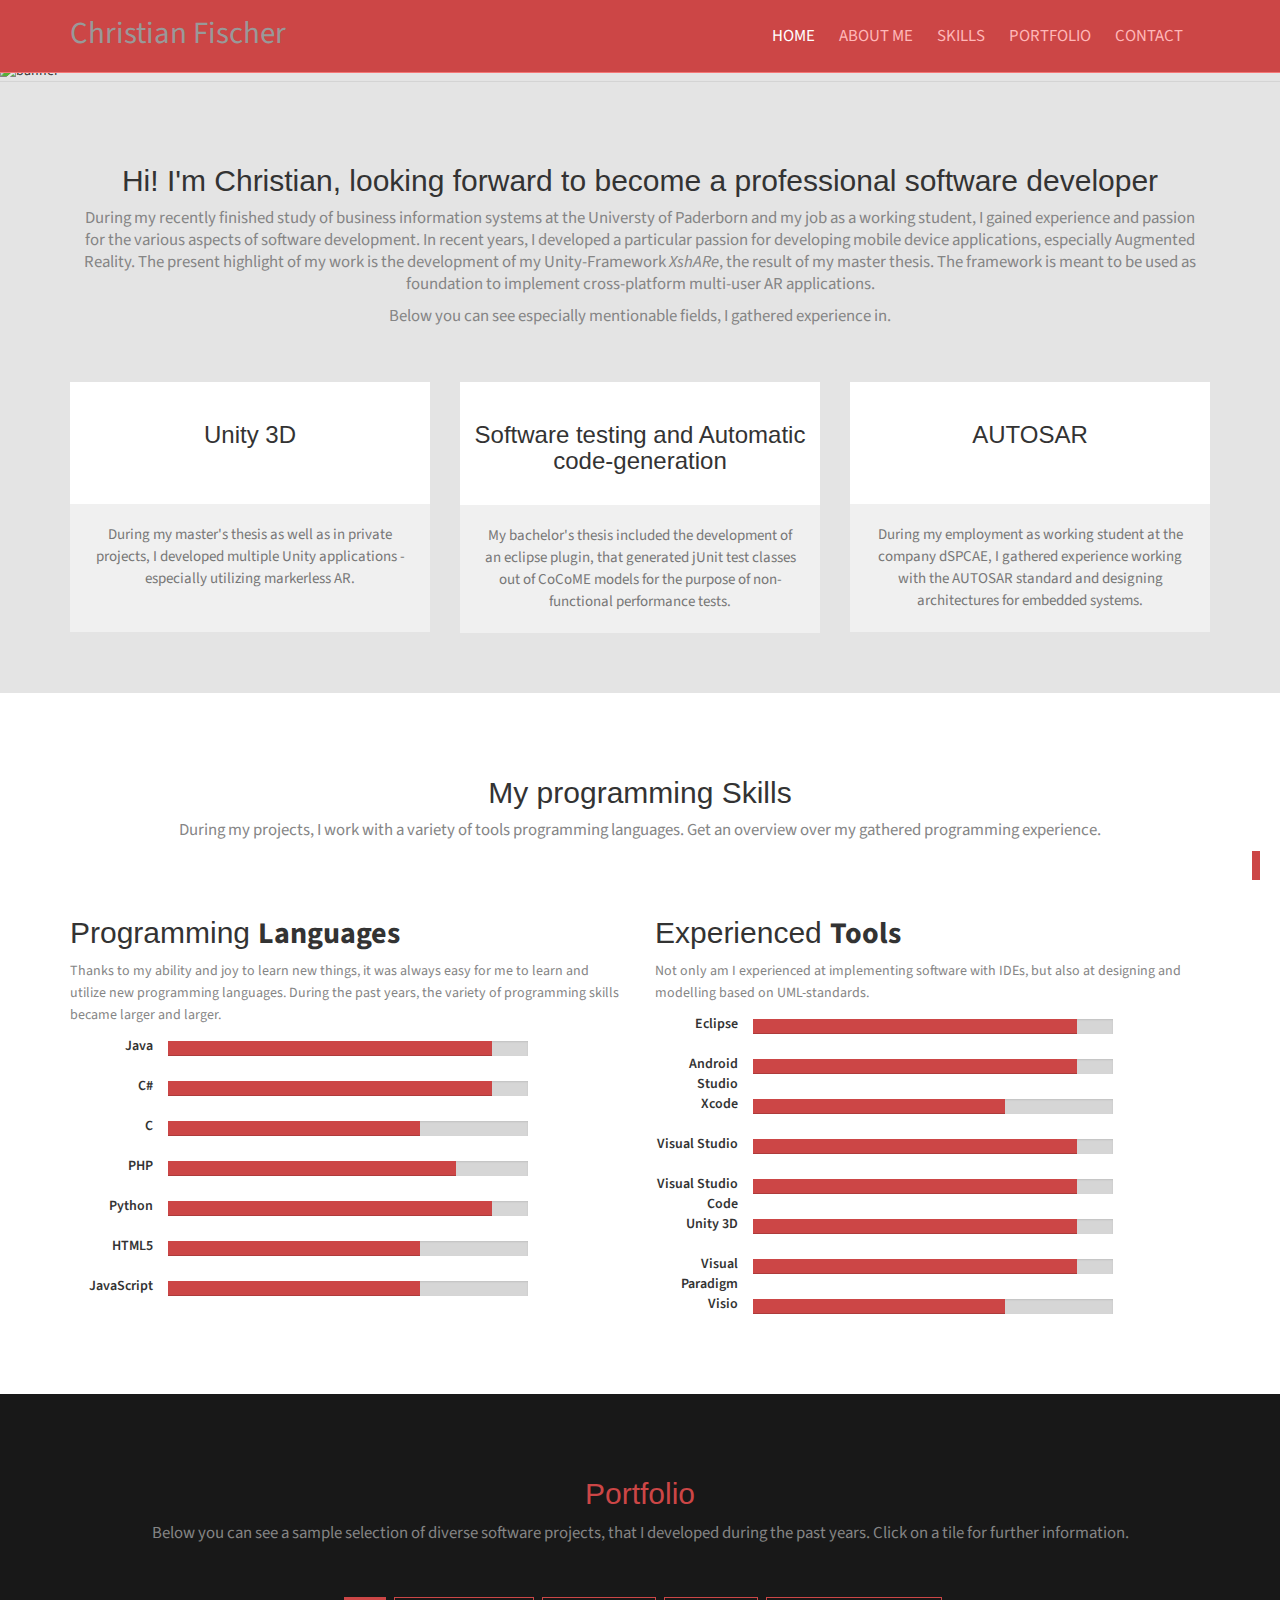
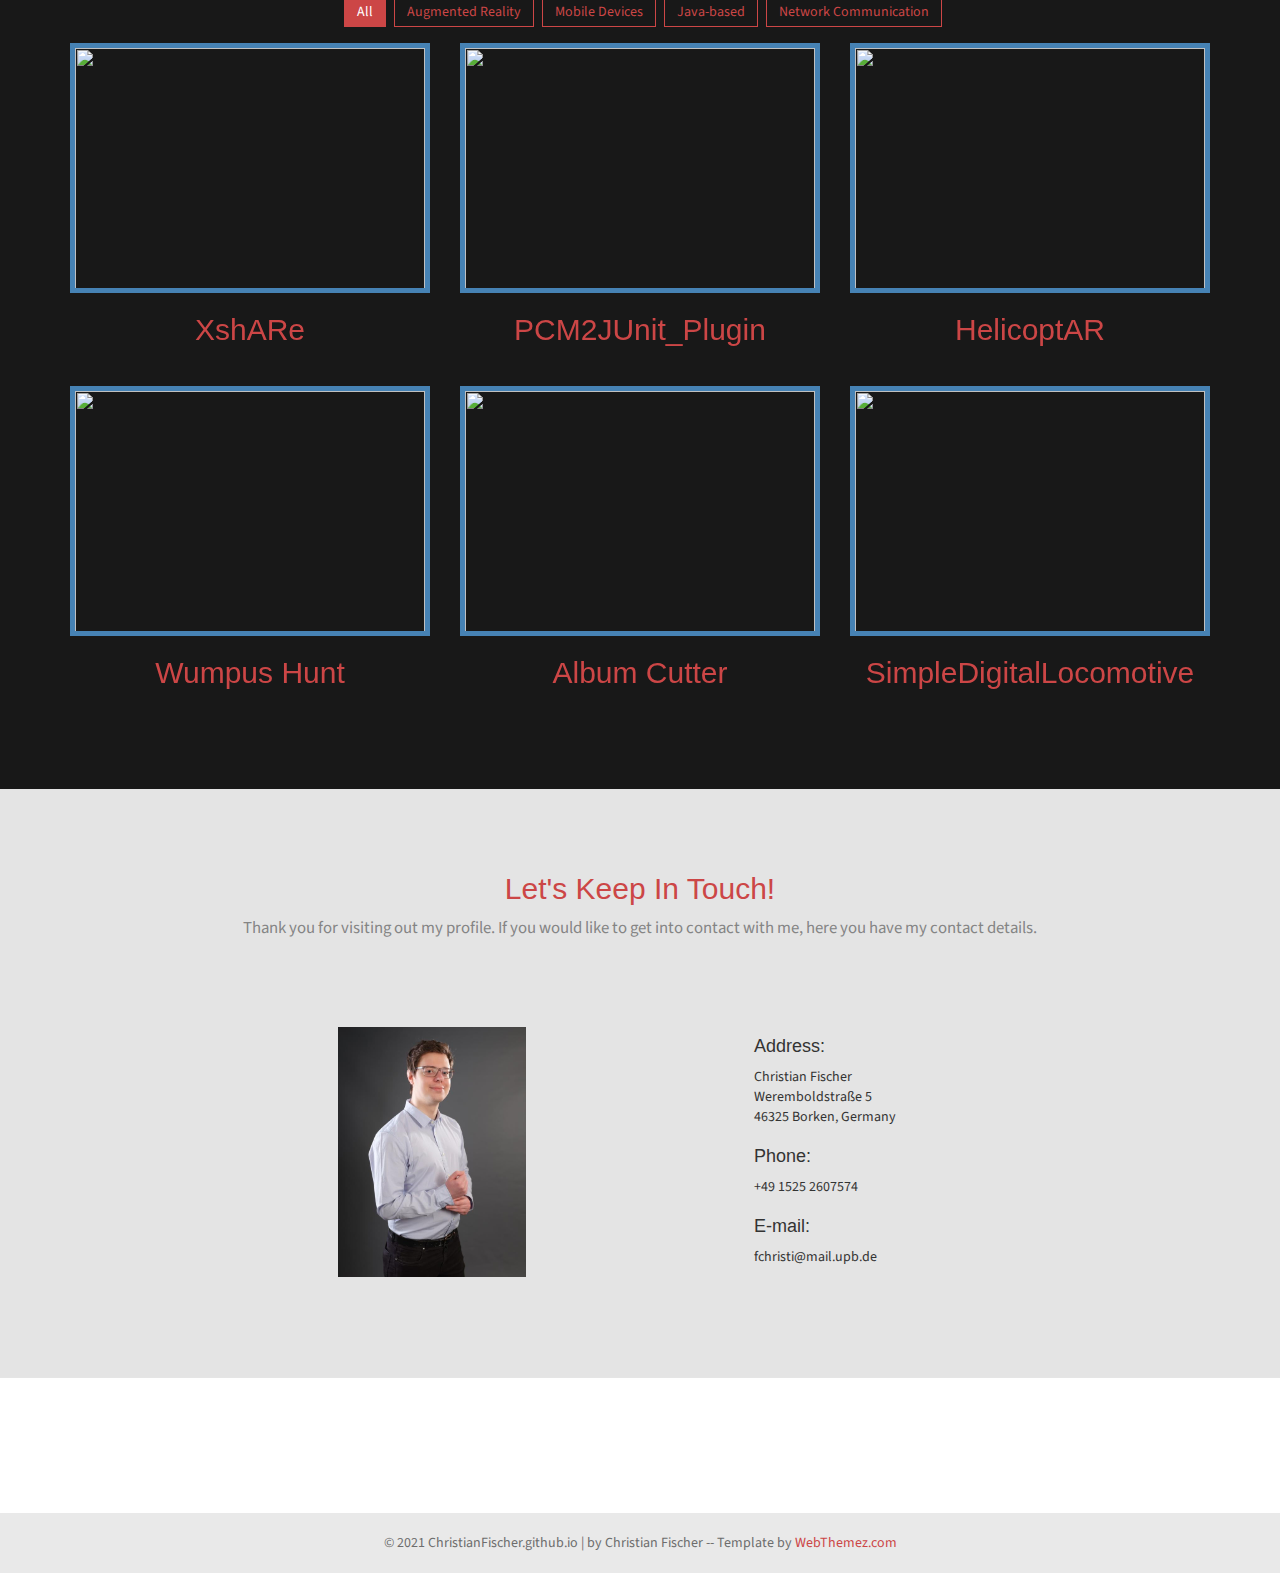
==== commit 548dd02a: "actualise contact details" ====
--- a/index.html
+++ b/index.html
@@ -11,7 +11,7 @@
     <!--[if lt IE 9]> 
     <meta http-equiv="X-UA-Compatible" content="IE=edge,chrome=1">
     <![endif]-->
-    <title>Neu Profile - Single page website</title>
+    <title>Christian Fischer - Portfolio</title>
     <meta name="description" content="">
     <meta name="author" content="WebThemez">
     <!--[if lt IE 9]>
@@ -27,8 +27,11 @@
     <!-- Owl Carousel Assets -->
     <link href="js/owl-carousel/owl.carousel.css" rel="stylesheet">
     <link rel="stylesheet" href="css/styles.css" />
+
     <!-- Font Awesome -->
-    <link href="font/css/font-awesome.min.css" rel="stylesheet">
+    <!--<link href="font/css/font-awesome.min.css" rel="stylesheet">-->
+    <link href="fontawesome5/css/all.css" rel="stylesheet">
+    <link href="fontawesome5/css/brands.css" rel="stylesheet">
 </head>
 
 <body>
@@ -42,17 +45,17 @@
                         <span class="icon-bar"></span>
                         <span class="icon-bar"></span>
                     </button>
-                    <a href="#" class="navbar-brand scroll-top logo"><b>Neu Profile</b></a>
+                    <a href="#" class="navbar-brand scroll-top logo">Christian Fischer</a>
                 </div>
                 <!--/.navbar-header-->
                 <div id="main-nav" class="collapse navbar-collapse">
                     <ul class="nav navbar-nav" id="mainNav">
                         <li class="active"><a href="#home" class="scroll-link">Home</a></li>
-                        <li><a href="#aboutUs" class="scroll-link">About Us</a></li>
+                        <li><a href="#aboutUs" class="scroll-link">About Me</a></li>
                         <li><a href="#skills" class="scroll-link">Skills</a></li>
-                        <li><a href="#experience" class="scroll-link">Experience</a></li>
+                        <!--<li><a href="#experience" class="scroll-link">Experience</a></li>-->
                         <li><a href="#portfolio" class="scroll-link">Portfolio</a></li>
-                        <li><a href="#contactUs" class="scroll-link">Contact Us</a></li>
+                        <li><a href="#contactUs" class="scroll-link">Contact</a></li>
                     </ul>
                 </div>
                 <!--/.navbar-collapse-->
@@ -65,27 +68,27 @@
     <div id="#top"></div>
     <section id="home">
         <div class="banner-container">
-            <img src="images/banner-bg.jpg" alt="banner" />
+            <img src="custom/images/bg_2.jpg" alt="banner" />
             <div class="container banner-content">
                 <div id="da-slider" class="da-slider">
                     <div class="da-slide">
-                        <h2>Webdesigner</h2>
-                        <p>Amazing free responsive website for free, enjoy!!!</p>
+                        <h2>Business IT specialist</h2>
+                        <p>Master degree in business information systems</p>
                         <div class="da-img"></div>
                     </div>
                     <div class="da-slide">
-                        <h2>UX/UI Developer</h2>
-                        <p>I develop website using Bootstrap front-end framework..</p>
+                        <h2>Passionate hobby developer</h2>
+                        <p>I have a strong focus on software development in academic projects as well as in hobby projects</p>
                         <div class="da-img"></div>
                     </div>
                     <div class="da-slide">
-                        <h2>HTML5/CSS3</h2>
-                        <p>HTML5 is a markup language used for structuring and presenting Web.</p>
+                        <h2>AR specialist</h2>
+                        <p>Latest projects focused on Augmented Reality and mobile device applications</p>
                         <div class="da-img"></div>
                     </div>
                     <div class="da-slide">
-                        <h2>JavaScript/jQuery</h2>
-                        <p>jQuery: Write Less, Do More...</p>
+                        <h2>Huge variety of skills and experience</h2>
+                        <p>Java, C#, python, php, Eclipse, Unity, Android Studio, Xcode, ...</p>
                         <div class="da-img"></div>
                     </div>
 				<!--  <nav class="da-arrows">
@@ -96,77 +99,91 @@
             </div>
         </div>
     </section>
+
+    <!--
     <section id="introText">
         <div class="container">
             <div class="text-center">
-            <h1>I create beautiful responsive websites, Yes I am a UX geek</h1>
-              <p>Lorem ipsum dolor sit amet, consectetur adipiscing elit. Suspendisse interdum erat et neque tincidunt volutpat. Cras eget augue id dui varius pretium. Cras posuere dolor risus. Pellentesque elementum ultricies quam, sit amet rhoncus nisl viverra in. Cras imperdiet nisi a euismod molestie. Ut a metus arcu. Pellentesque feugiat dictum erat. Nulla vehicula condimentum purus, quis imperdiet nisl ultricies eleifend. Nulla quis rhoncus risus. Ut vel vehicula urna.</p>
+            <h1>I love to design, document, implement and test software</h1>
+              <!--<p>I'm passionate about software development and looking forward to become a professional developer.</p>
+              <p>Feel free to go on and get an overview over my present career, work, skills and experience.</p>
             </div>
         </div>
 
     </section>
+-->
     <!--About-->
     <section id="aboutUs" class="secPad">
         <div class="container">
             <div class="heading text-center">
                 <!-- Heading -->
-                <h2>I am Sam, a UI Designer & developer</h2>
-                <p>Lorem ipsum dolor sit amet, consectetur adipiscing elit</p>
+                <h2>Hi! I'm Christian, looking forward to become a professional software developer</h2>
+                <p>During my recently finished study of business information systems at the Universty of Paderborn and my job as a working student, I gained experience and passion for the various aspects of software development.
+                    In recent years, I developed a particular passion for developing mobile device applications, especially Augmented Reality.
+                    The present highlight of my work is the development of my Unity-Framework <em>XshARe</em>, the result of my master thesis.
+                  The framework is meant to be used as foundation to implement cross-platform multi-user AR applications.</p>
+                  <p>Below you can see especially mentionable fields, I gathered experience in.</p>
             </div>
             <div class="row">
                 <!-- item -->
                 <div class="col-md-4 text-center tileBox">
-                   <div class="txtHead"> <i class="fa fa-desktop"></i>
-                    <h3>Responsive <span class="id-color">Design</span></h3></div>
-                    <p>Lorem ipsum dolor sit amet, consectetur adipiscing elit. Suspendisse interdum erat et neque tincidunt volutpat. Cras eget augue id dui varius pretium.</p>
+                   <div class="txtHead"> <!--<i class="fa fa-desktop"></i>-->
+                    <h3>Unity 3D<br><br><span class="id-color"></span></h3></div>
+                    <p>During my master's thesis as well as in private projects, I developed multiple Unity applications - especially utilizing markerless AR.
+                        <br>
+                        <br>
+                    </p>
                 </div>
                 <!-- end: -->
 
                 <!-- item -->
                 <div class="col-md-4 text-center tileBox">
-                    <div class="txtHead"><i class="fa fa-css3"></i>
-                    <h3>HTML5/CSS3 <span class="id-color">Dev</span></h3></div>
-                    <p>Lorem ipsum dolor sit amet, consectetur adipiscing elit. Suspendisse interdum erat et neque tincidunt volutpat. Cras eget augue id dui varius pretium.</p>
+                    <div class="txtHead"><!--<i class="fa fa-css3"></i>-->
+                    <h3>Software testing and Automatic code-generation<span class="id-color"></span></h3></div>
+                    <p>My bachelor's thesis included the development of an eclipse plugin, that generated jUnit test classes out of CoCoME models for the purpose of non-functional performance tests.</p>
                 </div>
                 <!-- end: -->
+
 
                 <!-- item -->
                 <div class="col-md-4 text-center tileBox">
-                    <div class="txtHead"><i class="fa fa-lightbulb-o"></i>
-                    <h3>JavaScript <span class="id-color">jQuery</span></h3></div>
-                    <p>Lorem ipsum dolor sit amet, consectetur adipiscing elit. Suspendisse interdum erat et neque tincidunt volutpat. Cras eget augue id dui varius pretium.</p>
+                    <div class="txtHead"><!--<i class="fa fa-lightbulb-o"></i>-->
+                    <h3>AUTOSAR<br><br><span class="id-color"></span></h3></div>
+                    <p>During my employment as working student at the company dSPCAE, I gathered experience working with the AUTOSAR standard and designing architectures for embedded systems.</p>
                 </div>
                 <!-- end: -->
             </div>
         </div>
     </section>
+
+
     <!--Quote-->
+    <!--
     <section id="quote" class="bg-parlex">
         <div class="parlex-back">
             <div class="container secPad text-center">
 				<h2>If I asked people what they wanted, they would have said ‘Faster Horses’.</h2><h3>-Henry Ford</h3>
             </div>
-            <!--/.container-->
-        </div>
-    </section>
+            <!--/.container
+        </div>
+    </section>-->
     
     <!--Skills-->
     <section id="skills" class="secPad white">
     	<div class="container">
         <div class="heading text-center">
                 <!-- Heading -->
-                <h2>My Skills</h2>
-                <p>Lorem ipsum dolor sit amet, consectetur adipiscing</p>
+                <h2>My programming Skills</h2>
+                <p>During my projects, I work with a variety of tools programming languages. Get an overview over my gathered programming experience.</p>
             </div>
         	<div class="row">
                 <div class="col-sm-6">
-                    <h2>Programming <strong>Skills</strong></h2>
+                    <h2>Programming <strong>Languages</strong></h2>
                     <p class="mrgBtm20">
-                        It takes knowledge, smart work, and dedication to make great ideas come to life. I have been helping make great ideas happen for the past 7 years and am always ready for new challenges.
-                
+                        Thanks to my ability and joy to learn new things, it was always easy for me to learn and utilize new programming languages. During the past years, the variety of programming skills became larger and larger.
                     </p>
                     <div class="row">
-                        <div class="col-md-2 skilltitle">HTML5</div>
+                        <div class="col-md-2 skilltitle">Java</div>
                         <div class="col-md-8">
                             <div class="progress">
                                 <div class="progress-bar" role="progressbar" aria-valuenow="90" aria-valuemin="0" aria-valuemax="100" style="width: 90%;">
@@ -175,8 +192,9 @@
                             </div>
                         </div>
                     </div>
-                    <div class="row">
-                        <div class="col-md-2 skilltitle">CSS/CC3</div>
+                    
+                    <div class="row">
+                        <div class="col-md-2 skilltitle">C#</div>
                         <div class="col-md-8">
                             <div class="progress">
                                 <div class="progress-bar" role="progressbar" aria-valuenow="90" aria-valuemin="0" aria-valuemax="100" style="width: 90%;">
@@ -186,17 +204,27 @@
                         </div>
                     </div>
                     <div class="row">
-                        <div class="col-md-2 skilltitle">JavaScript</div>
-                        <div class="col-md-8">
-                            <div class="progress">
-                                <div class="progress-bar" role="progressbar" aria-valuenow="80" aria-valuemin="0" aria-valuemax="100" style="width: 80%;">
+                        <div class="col-md-2 skilltitle">C</div>
+                        <div class="col-md-8">
+                            <div class="progress">
+                                <div class="progress-bar" role="progressbar" aria-valuenow="90" aria-valuemin="0" aria-valuemax="100" style="width: 70%;">
+                                    <span class="sr-only">70% Complete</span>
+                                </div>
+                            </div>
+                        </div>
+                    </div>
+                    <div class="row">
+                        <div class="col-md-2 skilltitle">PHP</div>
+                        <div class="col-md-8">
+                            <div class="progress">
+                                <div class="progress-bar" role="progressbar" aria-valuenow="90" aria-valuemin="0" aria-valuemax="100" style="width: 80%;">
                                     <span class="sr-only">80% Complete</span>
                                 </div>
                             </div>
                         </div>
-                    </div>
-                    <div class="row">
-                        <div class="col-md-2 skilltitle">jQuery/Ajax</div>
+                    </div> 
+                    <div class="row">
+                        <div class="col-md-2 skilltitle">Python</div>
                         <div class="col-md-8">
                             <div class="progress">
                                 <div class="progress-bar" role="progressbar" aria-valuenow="90" aria-valuemin="0" aria-valuemax="100" style="width: 90%;">
@@ -204,16 +232,36 @@
                                 </div>
                             </div>
                         </div>
-                    </div>      
+                    </div>  
+                    <div class="row">
+                        <div class="col-md-2 skilltitle">HTML5</div>
+                        <div class="col-md-8">
+                            <div class="progress">
+                                <div class="progress-bar" role="progressbar" aria-valuenow="90" aria-valuemin="0" aria-valuemax="100" style="width: 70%;">
+                                    <span class="sr-only">70% Complete</span>
+                                </div>
+                            </div>
+                        </div>
+                    </div>
+                    <div class="row">
+                        <div class="col-md-2 skilltitle">JavaScript</div>
+                        <div class="col-md-8">
+                            <div class="progress">
+                                <div class="progress-bar" role="progressbar" aria-valuenow="80" aria-valuemin="0" aria-valuemax="100" style="width: 70%;">
+                                    <span class="sr-only">70% Complete</span>
+                                </div>
+                            </div>
+                        </div>
+                    </div>
+                        
                 </div>
                 <div class="col-sm-6">
-                    <h2>Designing <strong>Skills</strong></h2>
+                    <h2>Experienced <strong>Tools</strong></h2>
                     <p class="mrgBtm20">
-                        Problem solving is not always about sitting in a board room talking about the way things should be done. I have a strong background in UI design which allows me to think on my feet and act upon it.
-                
+                        Not only am I experienced at implementing software with IDEs, but also at designing and modelling based on UML-standards.
                     </p>
                     <div class="row">
-                        <div class="col-md-2 skilltitle">Photoshop</div>
+                        <div class="col-md-2 skilltitle">Eclipse</div>
                         <div class="col-md-8">
                             <div class="progress">
                                 <div class="progress-bar" role="progressbar" aria-valuenow="90" aria-valuemin="0" aria-valuemax="100" style="width: 90%;">
@@ -223,21 +271,71 @@
                         </div>
                     </div>
                     <div class="row">
-                        <div class="col-md-2 skilltitle">Illustrator</div>
-                        <div class="col-md-8">
-                            <div class="progress">
-                                <div class="progress-bar" role="progressbar" aria-valuenow="80" aria-valuemin="0" aria-valuemax="100" style="width: 80%;">
-                                    <span class="sr-only">80% Complete</span>
-                                </div>
-                            </div>
-                        </div>
-                    </div>
-                    <div class="row">
-                        <div class="col-md-2 skilltitle">Indesign</div>
-                        <div class="col-md-8">
-                            <div class="progress">
-                                <div class="progress-bar" role="progressbar" aria-valuenow="75" aria-valuemin="0" aria-valuemax="100" style="width: 75%;">
+                        <div class="col-md-2 skilltitle">Android Studio</div>
+                        <div class="col-md-8">
+                            <div class="progress">
+                                <div class="progress-bar" role="progressbar" aria-valuenow="80" aria-valuemin="0" aria-valuemax="100" style="width: 90%;">
+                                    <span class="sr-only">90% Complete</span>
+                                </div>
+                            </div>
+                        </div>
+                    </div>
+                    <div class="row">
+                        <div class="col-md-2 skilltitle">Xcode</div>
+                        <div class="col-md-8">
+                            <div class="progress">
+                                <div class="progress-bar" role="progressbar" aria-valuenow="75" aria-valuemin="0" aria-valuemax="100" style="width: 70%;">
+                                    <span class="sr-only">70% Complete</span>
+                                </div>
+                            </div>
+                        </div>
+                    </div>
+                    <div class="row">
+                        <div class="col-md-2 skilltitle">Visual Studio</div>
+                        <div class="col-md-8">
+                            <div class="progress">
+                                <div class="progress-bar" role="progressbar" aria-valuenow="75" aria-valuemin="0" aria-valuemax="100" style="width: 90%;">
                                     <span class="sr-only">75% Complete</span>
+                                </div>
+                            </div>
+                        </div>
+                    </div>
+                    <div class="row">
+                        <div class="col-md-2 skilltitle">Visual Studio Code</div>
+                        <div class="col-md-8">
+                            <div class="progress">
+                                <div class="progress-bar" role="progressbar" aria-valuenow="75" aria-valuemin="0" aria-valuemax="100" style="width: 90%;">
+                                    <span class="sr-only">75% Complete</span>
+                                </div>
+                            </div>
+                        </div>
+                    </div>
+                    <div class="row">
+                        <div class="col-md-2 skilltitle">Unity 3D</div>
+                        <div class="col-md-8">
+                            <div class="progress">
+                                <div class="progress-bar" role="progressbar" aria-valuenow="75" aria-valuemin="0" aria-valuemax="100" style="width: 90%;">
+                                    <span class="sr-only">75% Complete</span>
+                                </div>
+                            </div>
+                        </div>
+                    </div>
+                    <div class="row">
+                        <div class="col-md-2 skilltitle">Visual Paradigm</div>
+                        <div class="col-md-8">
+                            <div class="progress">
+                                <div class="progress-bar" role="progressbar" aria-valuenow="75" aria-valuemin="0" aria-valuemax="100" style="width: 90%;">
+                                    <span class="sr-only">75% Complete</span>
+                                </div>
+                            </div>
+                        </div>
+                    </div>
+                    <div class="row">
+                        <div class="col-md-2 skilltitle">Visio</div>
+                        <div class="col-md-8">
+                            <div class="progress">
+                                <div class="progress-bar" role="progressbar" aria-valuenow="75" aria-valuemin="0" aria-valuemax="100" style="width: 70%;">
+                                    <span class="sr-only">70% Complete</span>
                                 </div>
                             </div>
                         </div>
@@ -248,10 +346,11 @@
     </section>
     
     <!--Experience-->
+    <!--
     <section id="experience" class="secPad">
     	<div class="container">     
-           <div class="heading text-center">
-                <!-- Heading -->
+           <div class="heading text-center">-->
+                <!-- Heading --><!--
                 <h2>Professional Experience</h2>
                 <p>Lorem ipsum dolor sit amet, consectetur adipiscing</p>
             </div>
@@ -306,8 +405,9 @@
             </div>
         </div>
     </div>
-    
-    <!--due -->
+-->
+    
+    <!--due --><!--
     
     <div class="row timeline-movement">
     
@@ -393,7 +493,7 @@
     </div>
     
     </section>
-    
+-->
   
    <!--Portfolio-->
     <section id="portfolio" class="page-section section appear clearfix secPad">
@@ -402,139 +502,131 @@
             <div class="heading text-center">
                 <!-- Heading -->
                 <h2>Portfolio</h2>
-                <p>At lorem Ipsum available, but the majority have suffered alteration in some form by injected humour.</p>
+                <p>Below you can see a sample selection of diverse software projects, that I developed during the past years. Click on a tile for further information.</p>
             </div>
 
             <div class="row">
                 <nav id="filter" class="col-md-12 text-center">
                     <ul>
                         <li><a href="#" class="current btn-theme btn-small" data-filter="*">All</a></li>
-                        <li><a href="#" class="btn-theme btn-small" data-filter=".webdesign">Web Design</a></li>
-                        <li><a href="#" class="btn-theme btn-small" data-filter=".photography">Photography</a></li>
-                        <li><a href="#" class="btn-theme btn-small" data-filter=".print">Print</a></li>
+                        <li><a href="#" class="btn-theme btn-small" data-filter=".ar">Augmented Reality</a></li>
+                        <li><a href="#" class="btn-theme btn-small" data-filter=".mobile">Mobile Devices</a></li>
+                        <li><a href="#" class="btn-theme btn-small" data-filter=".java">Java-based</a></li>
+                        <li><a href="#" class="btn-theme btn-small" data-filter=".network">Network Communication</a></li>
+
                     </ul>
                 </nav>
                 <div class="col-md-12">
                     <div class="row">
                         <div class="portfolio-items isotopeWrapper clearfix" id="3">
 
-                            <article class="col-sm-4 isotopeItem webdesign">
+                            <article class="col-sm-4 isotopeItem ar mobile network">
                                 <div class="portfolio-item">
-                                    <img src="images/portfolio/img1.jpg" alt="" />
+                                    
+                                    <img style="border: 5px solid steelblue;"src="custom/images/mill.png" alt="" height="250"/>
                                     <div class="portfolio-desc align-center">
                                         <div class="folio-info">
-                                            <a href="images/portfolio/img1.jpg" class="fancybox">
-                                                <h5>Project Name</h5>
-                                                <i class="fa fa-arrows-alt fa-2x"></i></a>
+                                            <a href="xshare.html" target=”_blank” class="fancybox">
+                                                <h5>Development Framework for Cross-Platform Multi-User AR Applications</h5>
+                                                <!--<i class="fa fa-arrows-alt fa-2x"></i></a>-->
+                                            </a>
                                         </div>
                                     </div>
                                 </div>
+
+                                <h2 style="text-align:center">XshARe</h2>
+
                             </article>
 
-                            <article class="col-sm-4 isotopeItem photography">
+                            <article class="col-sm-4 isotopeItem java">
                                 <div class="portfolio-item">
-                                    <img src="images/portfolio/img2.jpg" alt="" />
+                                    <img style="border: 5px solid steelblue;" src="custom/images/adjusted/pcm2junit.png" alt="" height="250"/>
                                     <div class="portfolio-desc align-center">
                                         <div class="folio-info">
-                                            <a href="images/portfolio/img2.jpg" class="fancybox">
-                                                <h5>Project Name</h5>
-                                                <i class="fa fa-arrows-alt fa-2x"></i></a>
+                                            <a href="pcm2junit.html" target=”_blank” class="fancybox">
+                                                <h5>Eclipse plugin to automatically generate test scripts from Palladio Component Models</h5>
+                                                <!--<i class="fa fa-arrows-alt fa-2x"></i></a>-->
+                                            </a>
                                         </div>
                                     </div>
                                 </div>
+
+                                <h2 style="text-align:center">PCM2JUnit_Plugin</h2>
+
                             </article>
 
 
-                            <article class="col-sm-4 isotopeItem photography">
+                            <article  class="col-sm-4 isotopeItem ar mobile">
                                 <div class="portfolio-item">
-                                    <img src="images/portfolio/img3.jpg" alt="" />
+                                    <img style="border: 5px solid steelblue;" src="custom/images/adjusted/heli_cut.png" alt="" height="250"/>
                                     <div class="portfolio-desc align-center">
                                         <div class="folio-info">
-                                            <a href="images/portfolio/img3.jpg" class="fancybox">
-                                                <h5>Project Name</h5>
-                                                <i class="fa fa-arrows-alt fa-2x"></i></a>
+                                            <a href="helicoptar.html" target=”_blank” class="fancybox">
+                                                <h5>Markerless AR demo simulating a miniature helicopter</h5>
+                                                <!--<i class="fa fa-arrows-alt fa-2x"></i></a>-->
+                                            </a>
                                         </div>
                                     </div>
                                 </div>
+
+                                <h2 style="text-align:center">HelicoptAR</h2>
+
                             </article>
 
-                            <article class="col-sm-4 isotopeItem print">
+                            
+                            <article class="col-sm-4 isotopeItem mobile java">
                                 <div class="portfolio-item">
-                                    <img src="images/portfolio/img4.jpg" alt="" />
+                                    <img style="border: 5px solid steelblue;" src="custom/images/adjusted/wumpus_1.png" alt="" height="250"/>
                                     <div class="portfolio-desc align-center">
                                         <div class="folio-info">
-                                            <a href="images/portfolio/img4.jpg" class="fancybox">
-                                                <h5>Project Name</h5>
-                                                <i class="fa fa-arrows-alt fa-2x"></i></a>
+                                            <a href="wumpus.html" target=”_blank” class="fancybox">
+                                                <h5>Mobile puzzle game made for Android devices</h5>
+                                                <!--<i class="fa fa-arrows-alt fa-2x"></i></a>-->
+                                            </a>
                                         </div>
                                     </div>
                                 </div>
+
+                                <h2 style="text-align:center">Wumpus Hunt</h2>
+
                             </article>
 
-                            <article class="col-sm-4 isotopeItem photography">
+                            <article class="col-sm-4 isotopeItem java">
                                 <div class="portfolio-item">
-                                    <img src="images/portfolio/img5.jpg" alt="" />
+                                    <img style="border: 5px solid steelblue;" src="custom/images/album.png" alt="" height="250"/>
                                     <div class="portfolio-desc align-center">
                                         <div class="folio-info">
-                                            <a href="images/portfolio/img5.jpg" class="fancybox">
-                                                <h5>Project Name</h5>
-                                                <i class="fa fa-arrows-alt fa-2x"></i></a>
+                                            <a href="album.html" target=”_blank” class="fancybox">
+                                                <h5>Java application to cut full-album-containing wav-files to multiple single-song-containing files</h5>
+                                                <!--<i class="fa fa-arrows-alt fa-2x"></i></a>-->
+                                            </a>
                                         </div>
                                     </div>
                                 </div>
+
+                                <h2 style="text-align:center">Album Cutter</h2>
+
                             </article>
 
-                            <article class="col-sm-4 isotopeItem webdesign">
+                            <article class="col-sm-4 isotopeItem network">
                                 <div class="portfolio-item">
-                                    <img src="images/portfolio/img6.jpg" alt="" />
+                                    <img style="border: 5px solid steelblue;" src="custom/images/sdl.jpg" alt="" height="250"/>
                                     <div class="portfolio-desc align-center">
                                         <div class="folio-info">
-                                            <a href="images/portfolio/img6.jpg" class="fancybox">
-                                                <h5>Project Name</h5>
-                                                <i class="fa fa-arrows-alt fa-2x"></i></a>
+                                            <a href="simpledigitallocomotive.html" target=”_blank” class="fancybox">
+                                                <h5>A private digital model railroad controlling software-project for MacOS-X</h5>
+                                                <!--<i class="fa fa-arrows-alt fa-2x"></i></a>-->
+                                            </a>
                                         </div>
                                     </div>
                                 </div>
+
+                                <h2 style="text-align:center">SimpleDigitalLocomotive</h2>
+
                             </article>
 
-                            <article class="col-sm-4 isotopeItem print">
-                                <div class="portfolio-item">
-                                    <img src="images/portfolio/img7.jpg" alt="" />
-                                    <div class="portfolio-desc align-center">
-                                        <div class="folio-info">
-                                            <a href="images/portfolio/img7.jpg" class="fancybox">
-                                                <h5>Project Name</h5>
-                                                <i class="fa fa-arrows-alt fa-2x"></i></a>
-                                        </div>
-                                    </div>
-                                </div>
-                            </article>
-
-                            <article class="col-sm-4 isotopeItem photography">
-                                <div class="portfolio-item">
-                                    <img src="images/portfolio/img8.jpg" alt="" />
-                                    <div class="portfolio-desc align-center">
-                                        <div class="folio-info">
-                                            <a href="images/portfolio/img8.jpg" class="fancybox">
-                                                <h5>Project Name</h5>
-                                                <i class="fa fa-arrows-alt fa-2x"></i></a>
-                                        </div>
-                                    </div>
-                                </div>
-                            </article>
-
-                            <article class="col-sm-4 isotopeItem print">
-                                <div class="portfolio-item">
-                                    <img src="images/portfolio/img9.jpg" alt="" />
-                                    <div class="portfolio-desc align-center">
-                                        <div class="folio-info">
-                                            <a href="images/portfolio/img9.jpg" class="fancybox">
-                                                <h5>Project Name</h5>
-                                                <i class="fa fa-arrows-alt fa-2x"></i></a>
-                                        </div>
-                                    </div>
-                                </div>
-                            </article>
+
+                            
                         </div>
 
                     </div>
@@ -554,12 +646,12 @@
                 <div class="heading text-center">
                     <!-- Heading -->
                     <h2>Let's Keep In Touch!</h2>
-                    <p>Thank you for visiting out my profile. If you would like to get into contact with me, please fill out the form below.</p>
+                    <p>Thank you for visiting out my profile. If you would like to get into contact with me, here you have my contact details.</p>
                 </div>
             </div>
 
             <div class="row mrgn30">
-
+                <!--
                 <form method="post" action="" id="contactfrm" role="form">
 
                     <div class="col-sm-4">
@@ -581,19 +673,44 @@
                         <div class="result"></div>
                     </div>
                 </form>
-                <div class="col-sm-4">
-                    <h4>Address:</h4>
-                    <address>
-                        WebThemez Company<br>
-                        134 Stilla. Tae., 414515<br>
-                        Leorislon, SA 02434-34534 USA
-                        <br>
-                    </address>
-                    <h4>Phone:</h4>
-                    <address>
-                        12345-49589-2<br>
-                    </address>
-                </div>
+                -->
+                <!--<div class="col-sm-4">-->
+                    <table width="100%" border="0" align=center>
+                        <tr style="vertical-align: top;">
+                            <td width="40%" style="text-align: right;">
+                                <img src="custom/images/profile.jpg" alt="" height="250"/>
+                            </td>
+
+                            <td width="20"></td>
+
+                            <td width="40%" style="text-align: left;">
+                                <h4>Address:</h4>
+                                <address>
+                                    Christian Fischer<br>
+                                    Weremboldstraße 5<br>
+                                    46325 Borken, Germany
+                                    <br>
+                                </address>
+
+                                <h4>Phone:</h4>
+                                <address>
+                                    +49 1525 2607574
+                                    <br>
+                                </address>
+
+                                <h4>E-mail:</h4>
+                                <address>
+                                    fchristi@mail.upb.de
+                                    <br>
+                                </address>
+
+                            </td>
+                        </tr>
+                    </table>
+                    
+                    
+                    
+                <!--</div>-->
             </div>
         </div>
         <!--/.container-->
@@ -601,11 +718,11 @@
     <footer>
         <div class="container">
             <div class="social text-center">
-                <a href="#"><i class="fa fa-twitter"></i></a>
-                <a href="#"><i class="fa fa-facebook"></i></a>
-                <a href="#"><i class="fa fa-dribbble"></i></a>
-                <a href="#"><i class="fa fa-flickr"></i></a>
-                <a href="#"><i class="fa fa-github"></i></a>
+                <a href="https://github.com/fchristi1989/" target=”_blank”><i class="fab fa-github"></i></a>
+                <a href="https://play.google.com/store/apps/developer?id=C+to+the+F&hl=de&gl=US" target=”_blank”><i class="fab fa-google-play"></i></a>
+                <a href="https://www.youtube.com/channel/UCTiJLhW-HImFoJLphf1_smw" target=”_blank”><i class="fab fa-youtube"></i></a>
+                <a href="https://www.xing.com/profile/Christian_Fischer798" target=”_blank”><i class="fab fa-xing"></i></a>
+                <a href="mailto:fchristi@mail.upb.de"><i class="fa fa-envelope"></i></a>
             </div>
 
             <div class="clear"></div>
@@ -617,7 +734,7 @@
         <div class="container">
             <div class="row">
                 <div class="col-sm-12 text-center">
-                    Copyright 2014 | All Rights Reserved  -- Template by <a href="http://webThemez.com">WebThemez.com</a>
+                    &copy 2021 ChristianFischer.github.io | by Christian Fischer  -- Template by <a href="http://webThemez.com">WebThemez.com</a>
                 </div>
             </div>
             <!-- / .row -->
@@ -635,5 +752,7 @@
     <script src="js/jquery.cslider.js" type="text/javascript"></script>
     <script src="js/custom.js" type="text/javascript"></script>
     <script src="js/owl-carousel/owl.carousel.js"></script>
+
+
 </body>
 </html>
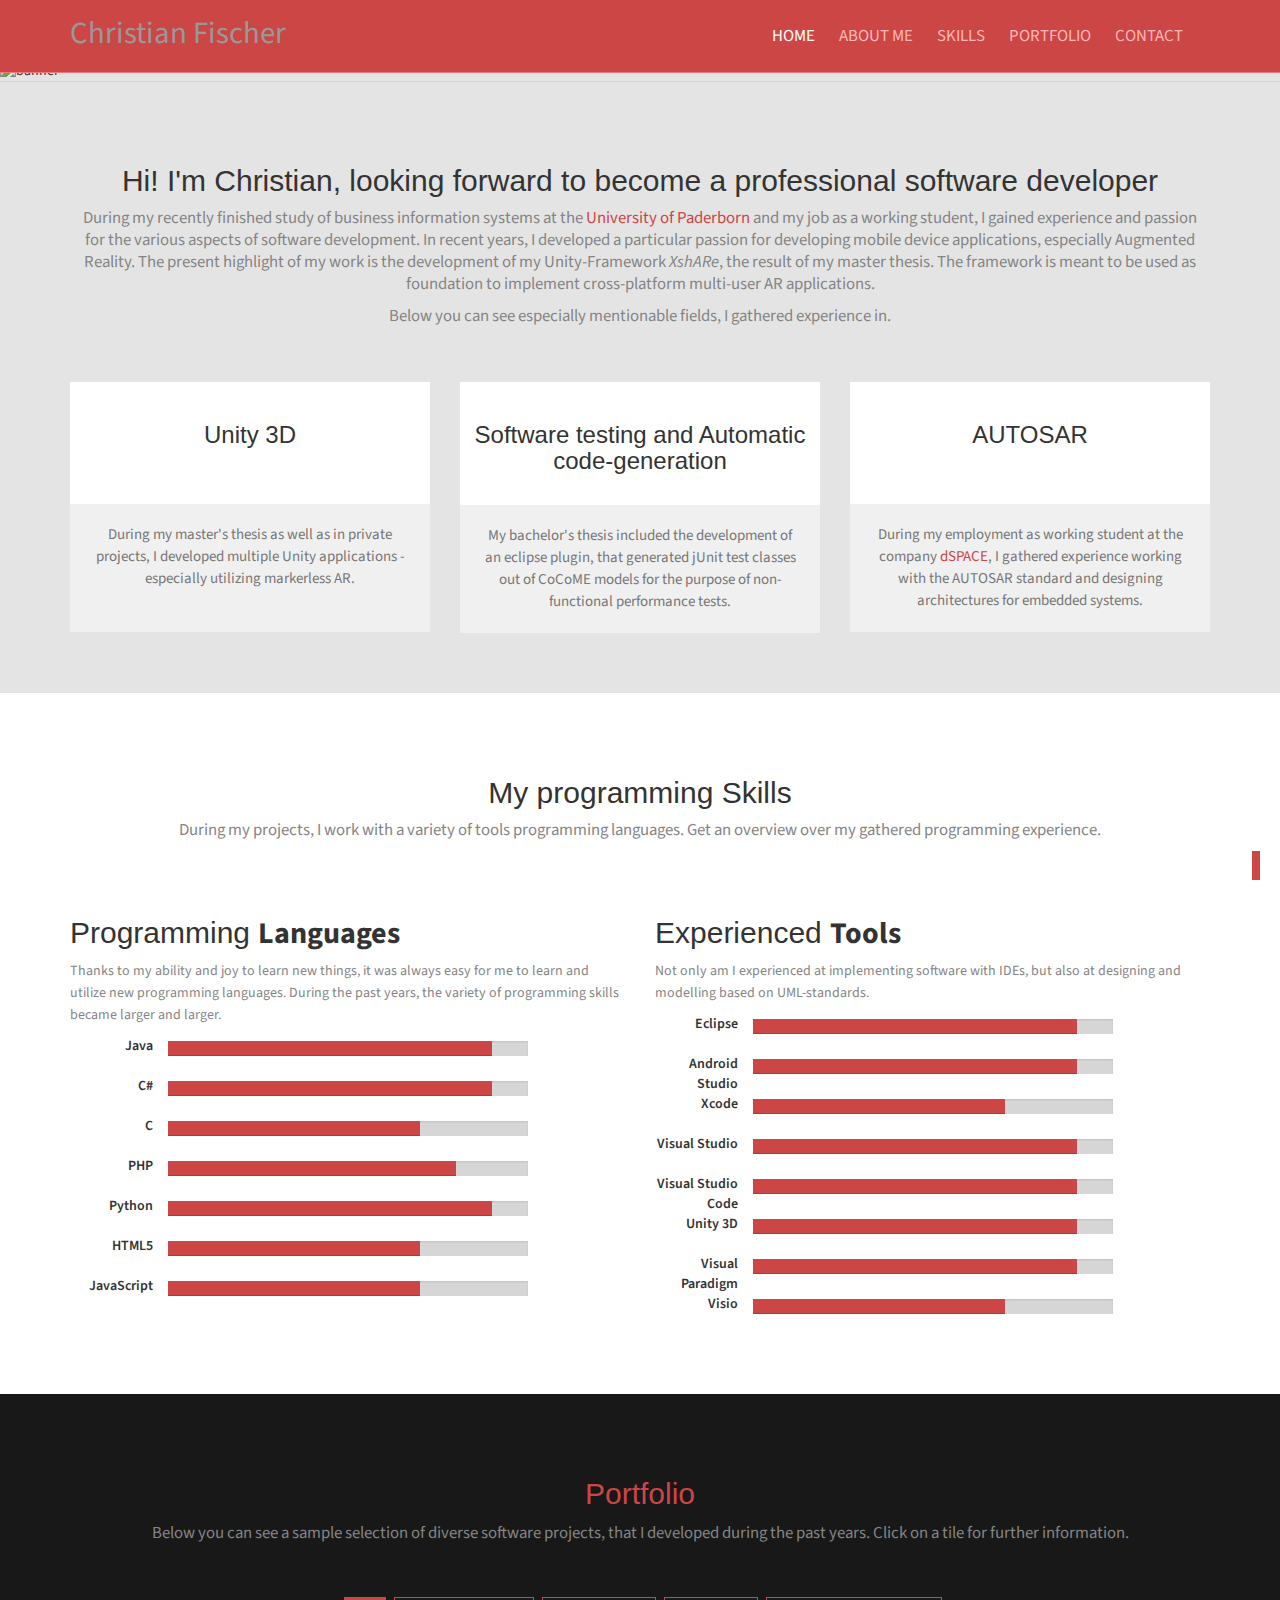
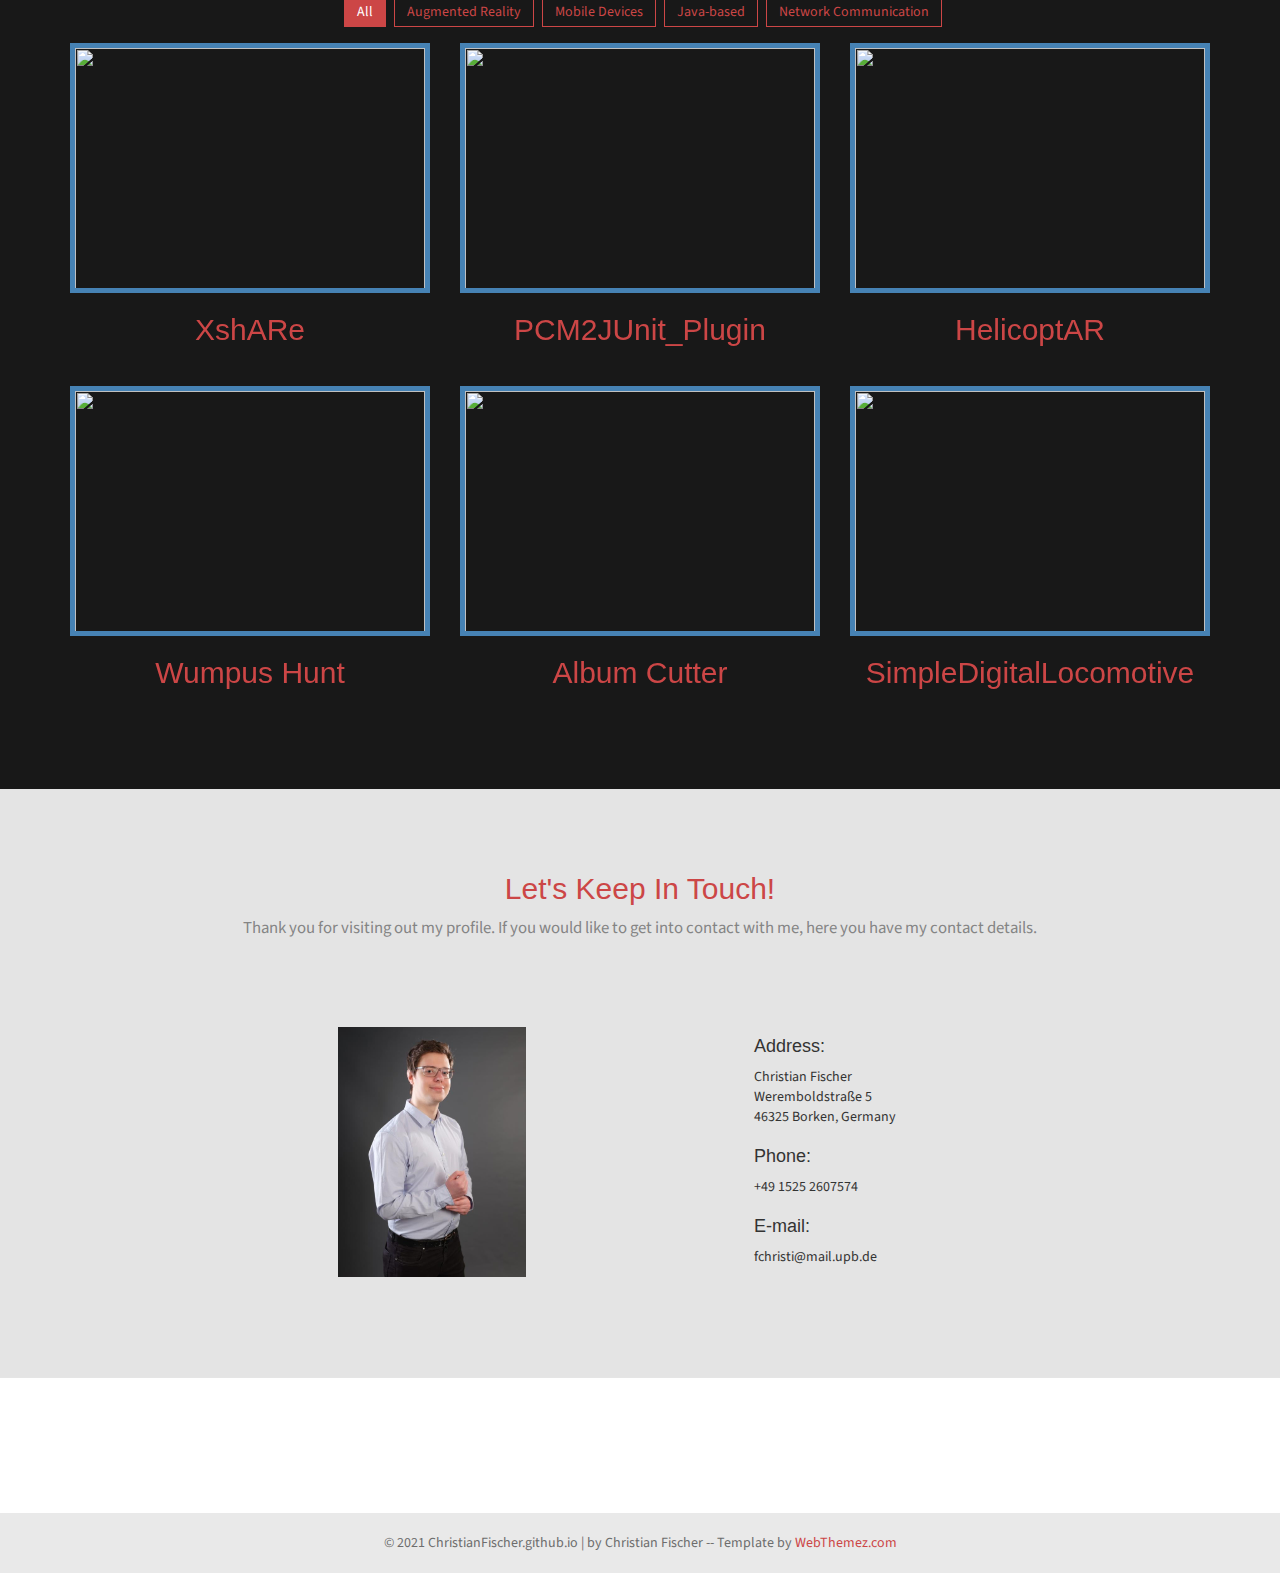
==== commit 3533dc5b: "changed SDL description and deleted typos" ====
--- a/index.html
+++ b/index.html
@@ -118,7 +118,7 @@
             <div class="heading text-center">
                 <!-- Heading -->
                 <h2>Hi! I'm Christian, looking forward to become a professional software developer</h2>
-                <p>During my recently finished study of business information systems at the Universty of Paderborn and my job as a working student, I gained experience and passion for the various aspects of software development.
+                <p>During my recently finished study of business information systems at the <a href="https://www.uni-paderborn.de/en/"">University of Paderborn</a> and my job as a working student, I gained experience and passion for the various aspects of software development.
                     In recent years, I developed a particular passion for developing mobile device applications, especially Augmented Reality.
                     The present highlight of my work is the development of my Unity-Framework <em>XshARe</em>, the result of my master thesis.
                   The framework is meant to be used as foundation to implement cross-platform multi-user AR applications.</p>
@@ -149,7 +149,7 @@
                 <div class="col-md-4 text-center tileBox">
                     <div class="txtHead"><!--<i class="fa fa-lightbulb-o"></i>-->
                     <h3>AUTOSAR<br><br><span class="id-color"></span></h3></div>
-                    <p>During my employment as working student at the company dSPCAE, I gathered experience working with the AUTOSAR standard and designing architectures for embedded systems.</p>
+                    <p>During my employment as working student at the company <a href="https://www.dspace.com/de/gmb/home.cfm">dSPACE</a>, I gathered experience working with the AUTOSAR standard and designing architectures for embedded systems.</p>
                 </div>
                 <!-- end: -->
             </div>
@@ -614,7 +614,7 @@
                                     <div class="portfolio-desc align-center">
                                         <div class="folio-info">
                                             <a href="simpledigitallocomotive.html" target=”_blank” class="fancybox">
-                                                <h5>A private digital model railroad controlling software-project for MacOS-X</h5>
+                                                <h5>A digital model railroad controlling software for MacOS-X</h5>
                                                 <!--<i class="fa fa-arrows-alt fa-2x"></i></a>-->
                                             </a>
                                         </div>
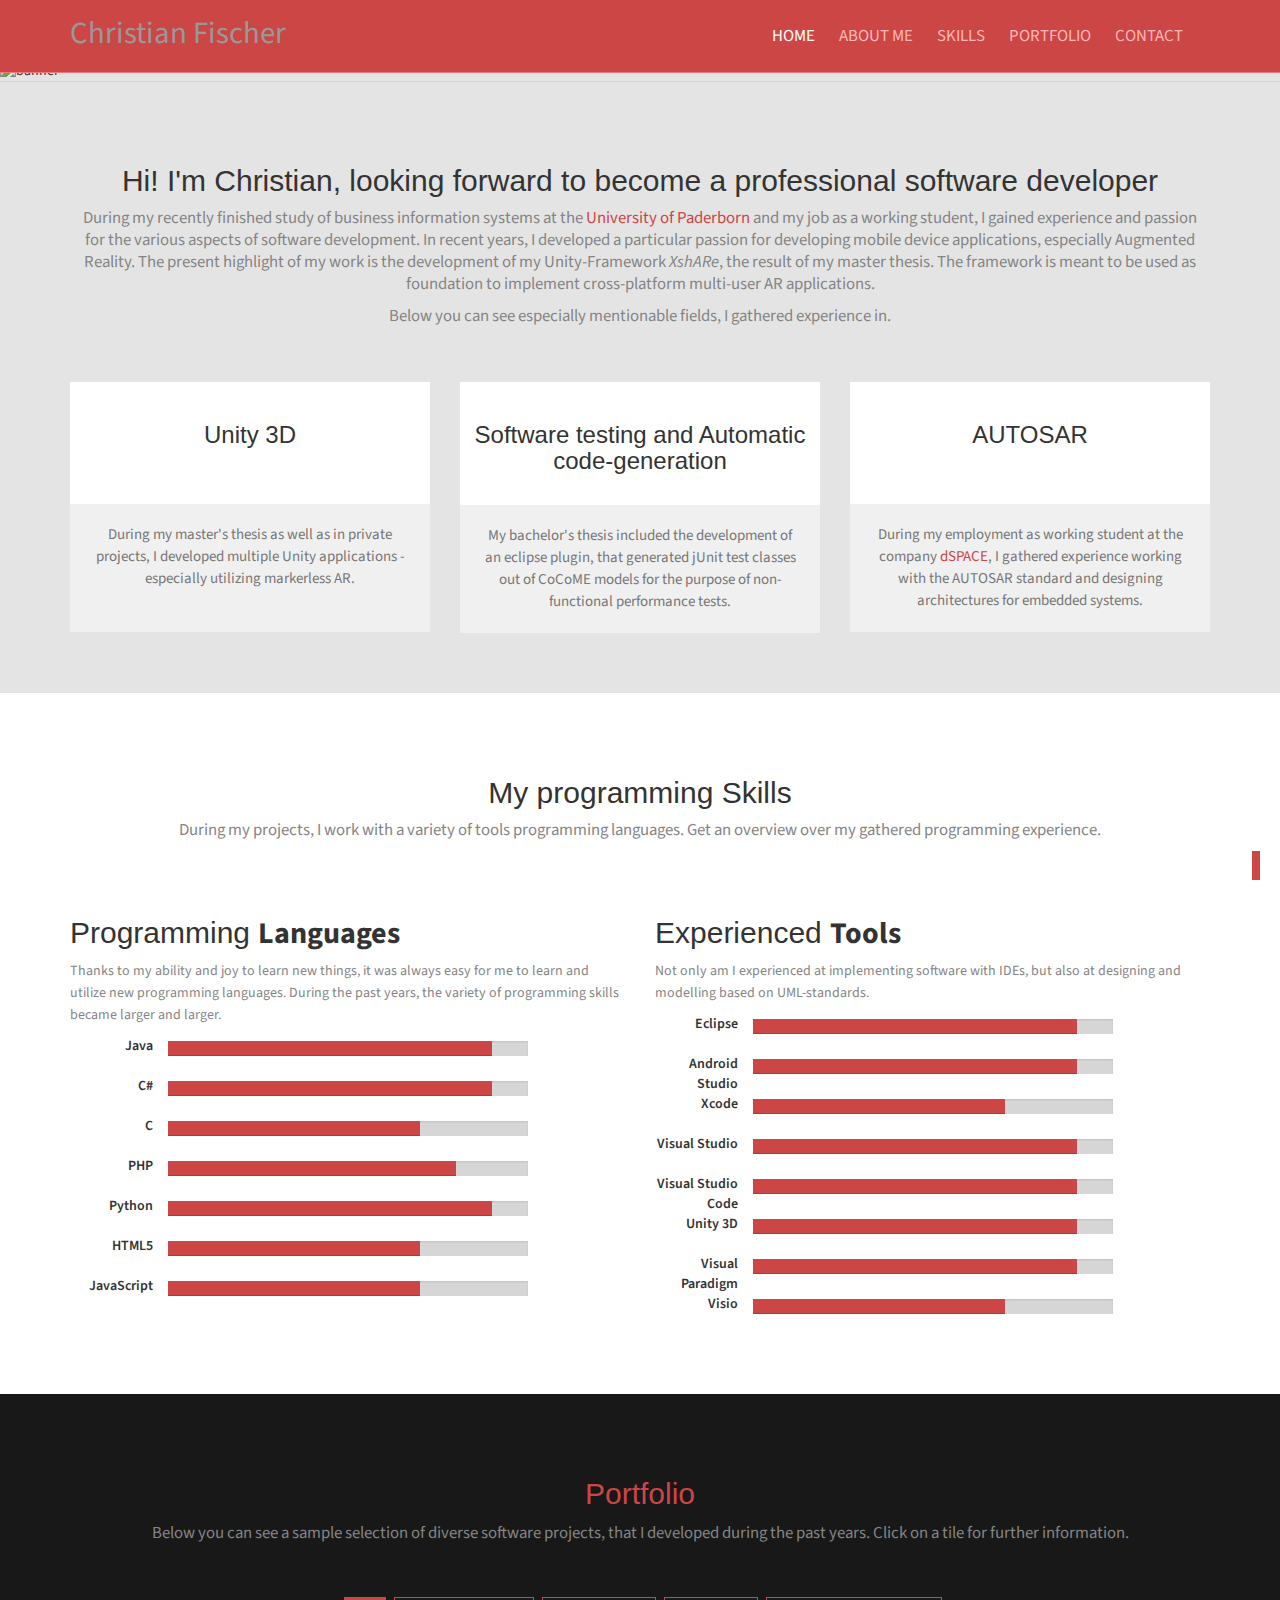
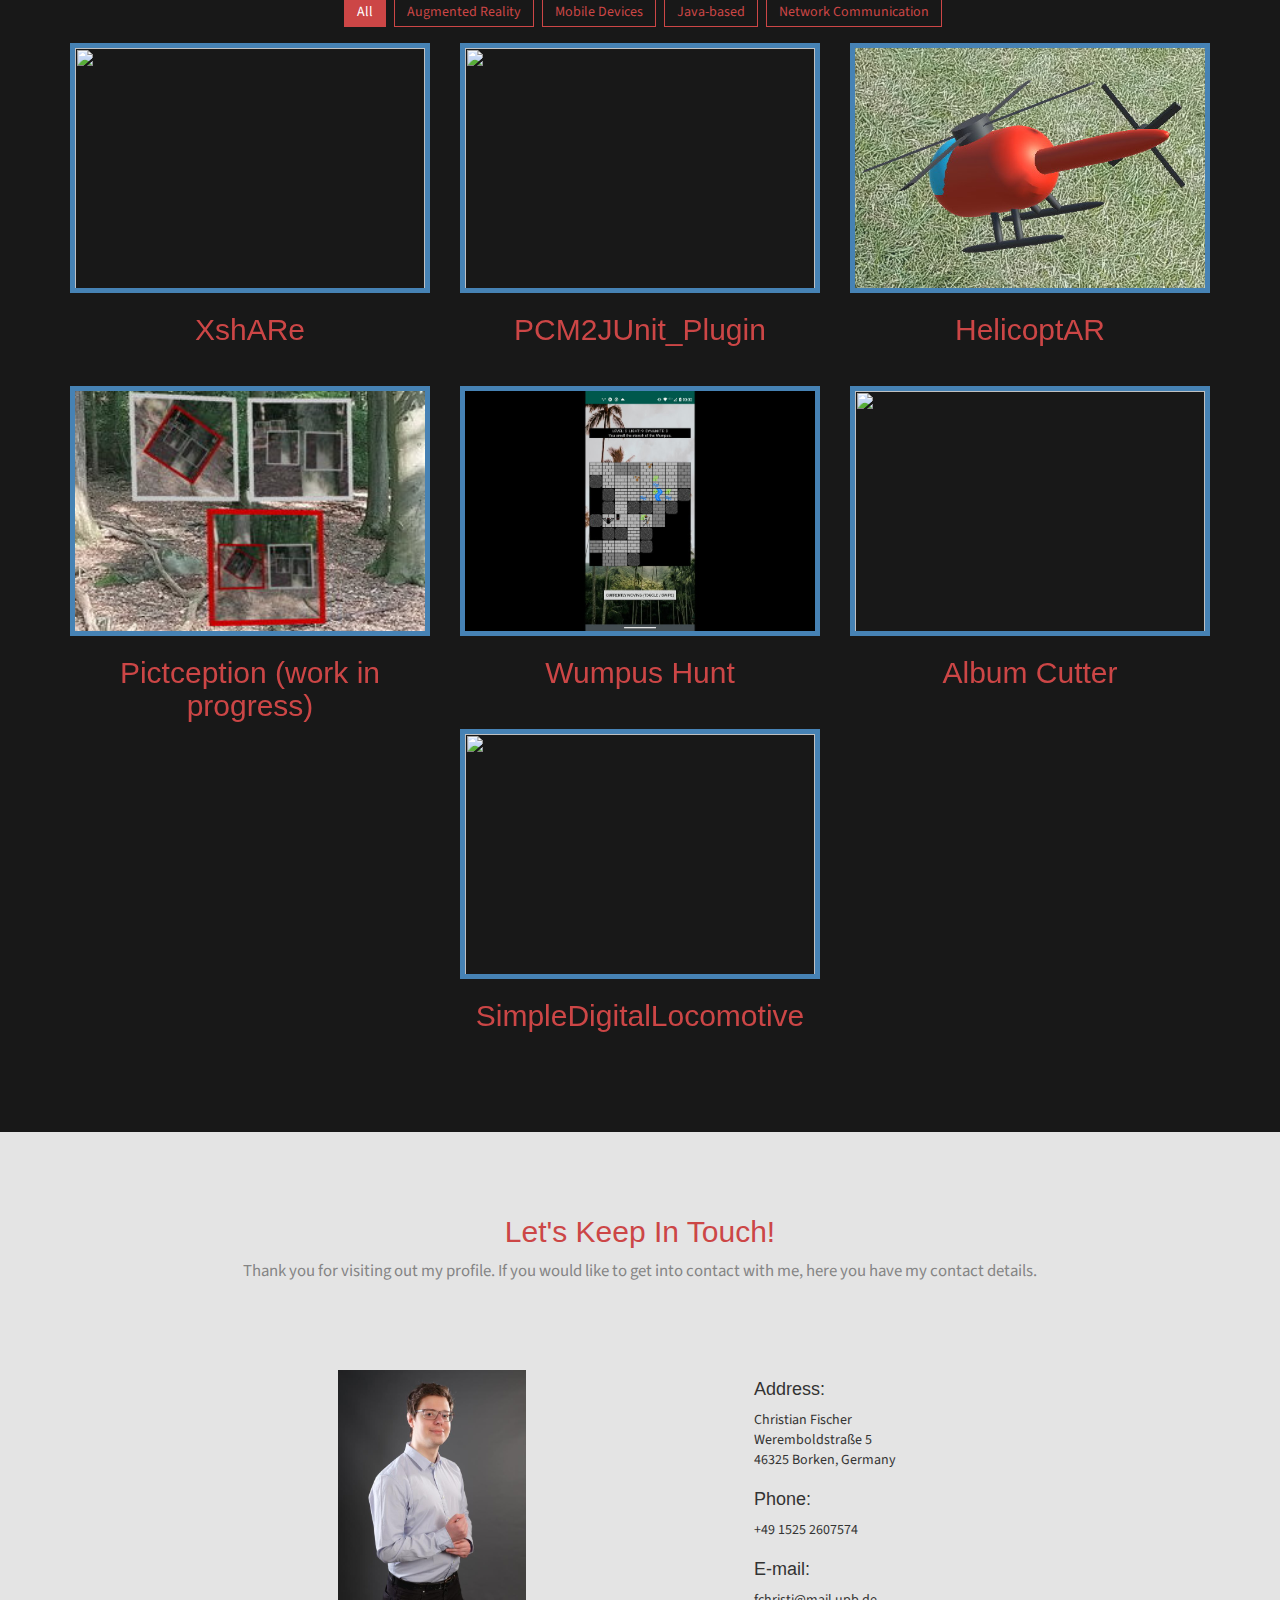
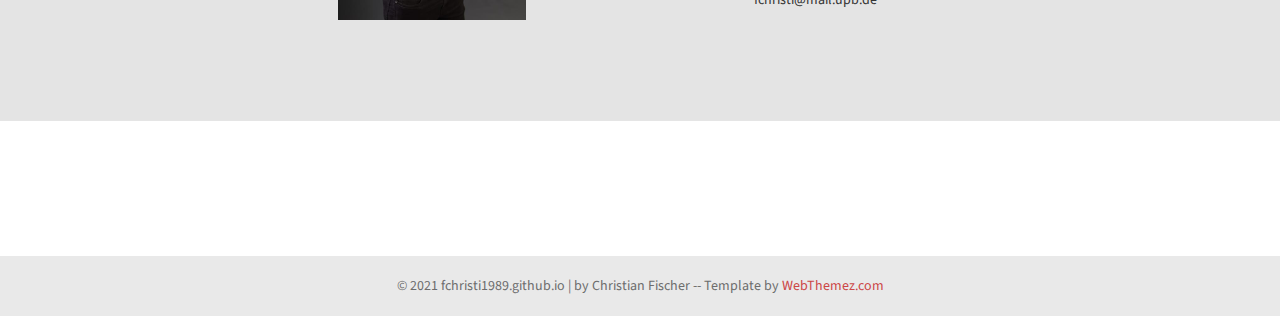
==== commit 6194faba: "added pictception info" ====
--- a/index.html
+++ b/index.html
@@ -558,7 +558,7 @@
 
                             <article  class="col-sm-4 isotopeItem ar mobile">
                                 <div class="portfolio-item">
-                                    <img style="border: 5px solid steelblue;" src="custom/images/adjusted/heli_cut.png" alt="" height="250"/>
+                                    <img style="border: 5px solid steelblue;" src="custom/images/adjusted/heli_cut.jpg" alt="" height="250"/>
                                     <div class="portfolio-desc align-center">
                                         <div class="folio-info">
                                             <a href="helicoptar.html" target=”_blank” class="fancybox">
@@ -568,15 +568,27 @@
                                         </div>
                                     </div>
                                 </div>
-
                                 <h2 style="text-align:center">HelicoptAR</h2>
-
                             </article>
 
+                            <article  class="col-sm-4 isotopeItem ar mobile">
+                                <div class="portfolio-item">
+                                    <img style="border: 5px solid steelblue;" src="custom/images/adjusted/pictception.jpg" alt="" height="250"/>
+                                    <div class="portfolio-desc align-center">
+                                        <div class="folio-info">
+                                            <a href="pictception.html" target=”_blank” class="fancybox">
+                                                <h5>AR app for Android that experiments with screenshots</h5>
+                                                <!--<i class="fa fa-arrows-alt fa-2x"></i></a>-->
+                                            </a>
+                                        </div>
+                                    </div>
+                                </div>
+                                <h2 style="text-align:center">Pictception (work in progress)</h2>
+                            </article>
                             
                             <article class="col-sm-4 isotopeItem mobile java">
                                 <div class="portfolio-item">
-                                    <img style="border: 5px solid steelblue;" src="custom/images/adjusted/wumpus_1.png" alt="" height="250"/>
+                                    <img style="border: 5px solid steelblue;" src="custom/images/adjusted/wumpus_1.jpg" alt="" height="250"/>
                                     <div class="portfolio-desc align-center">
                                         <div class="folio-info">
                                             <a href="wumpus.html" target=”_blank” class="fancybox">
@@ -734,7 +746,7 @@
         <div class="container">
             <div class="row">
                 <div class="col-sm-12 text-center">
-                    &copy 2021 ChristianFischer.github.io | by Christian Fischer  -- Template by <a href="http://webThemez.com">WebThemez.com</a>
+                    &copy 2021 fchristi1989.github.io | by Christian Fischer  -- Template by <a href="http://webThemez.com">WebThemez.com</a>
                 </div>
             </div>
             <!-- / .row -->
